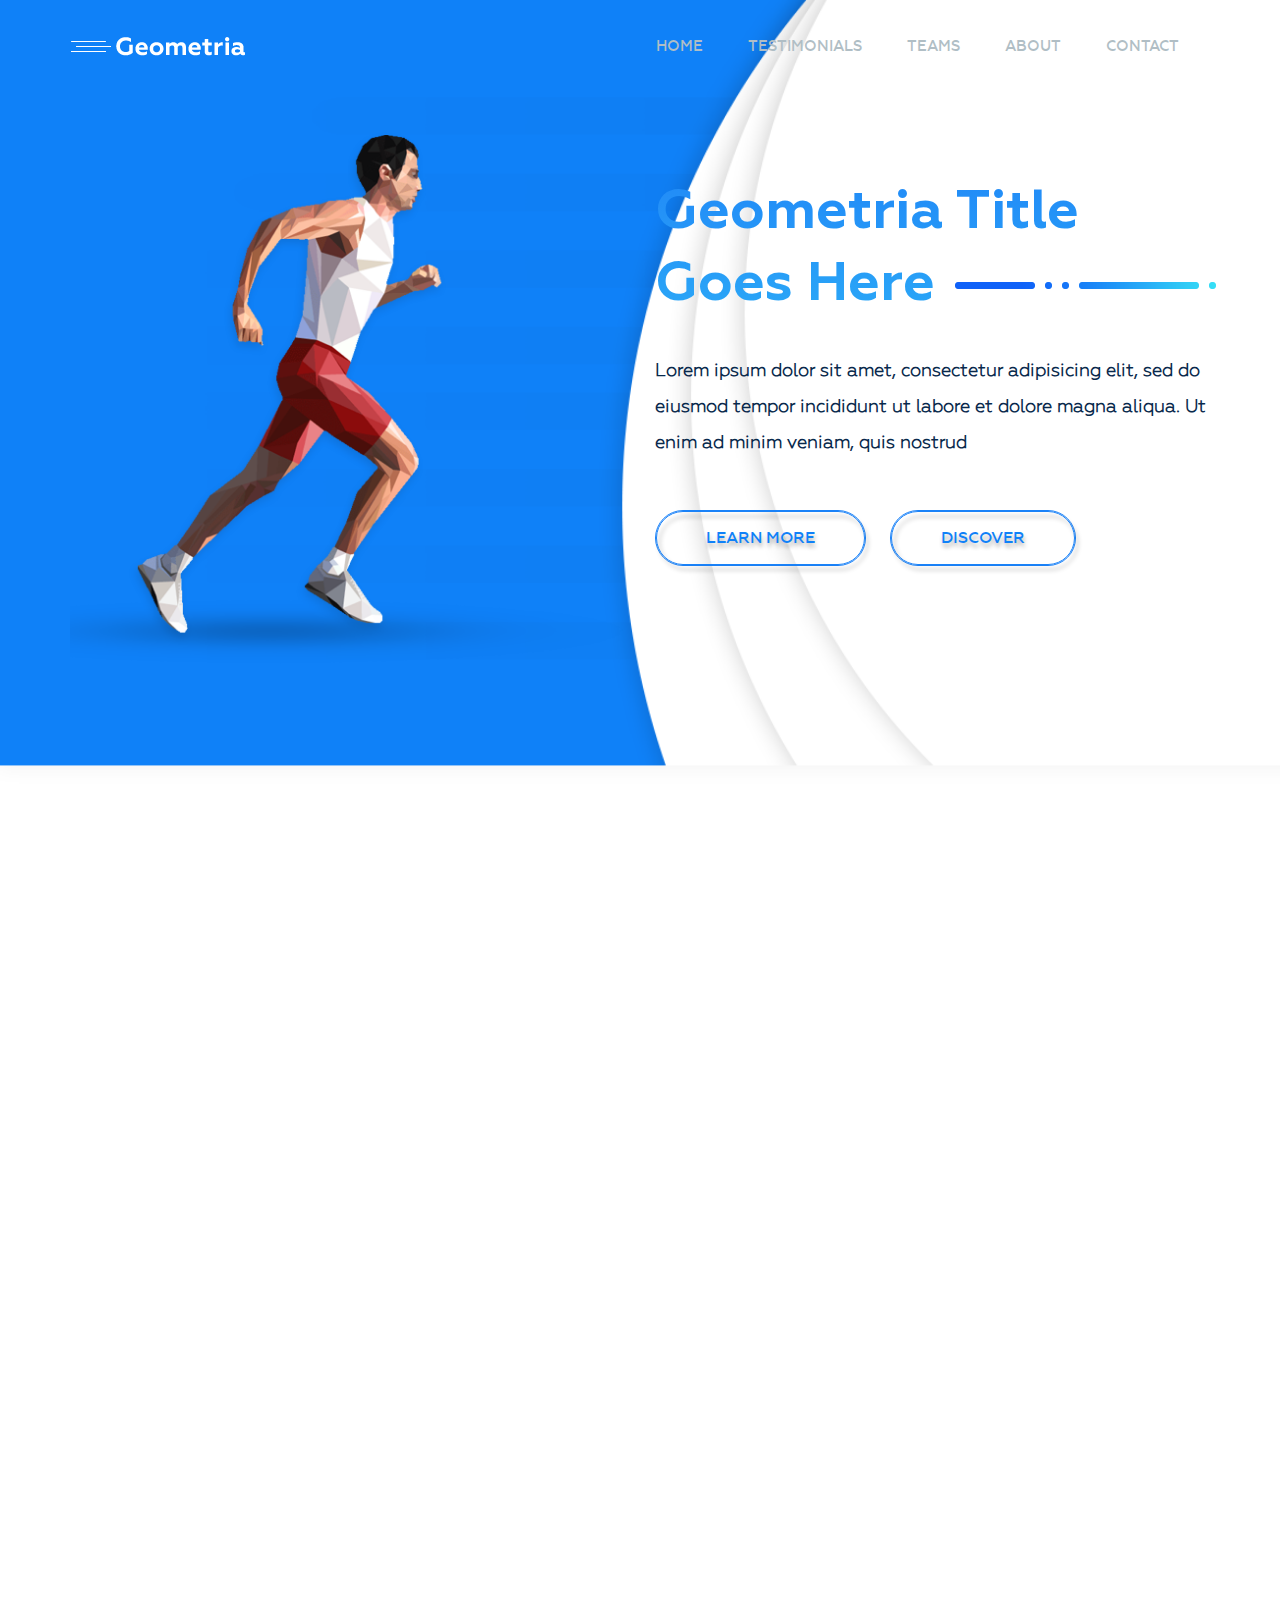
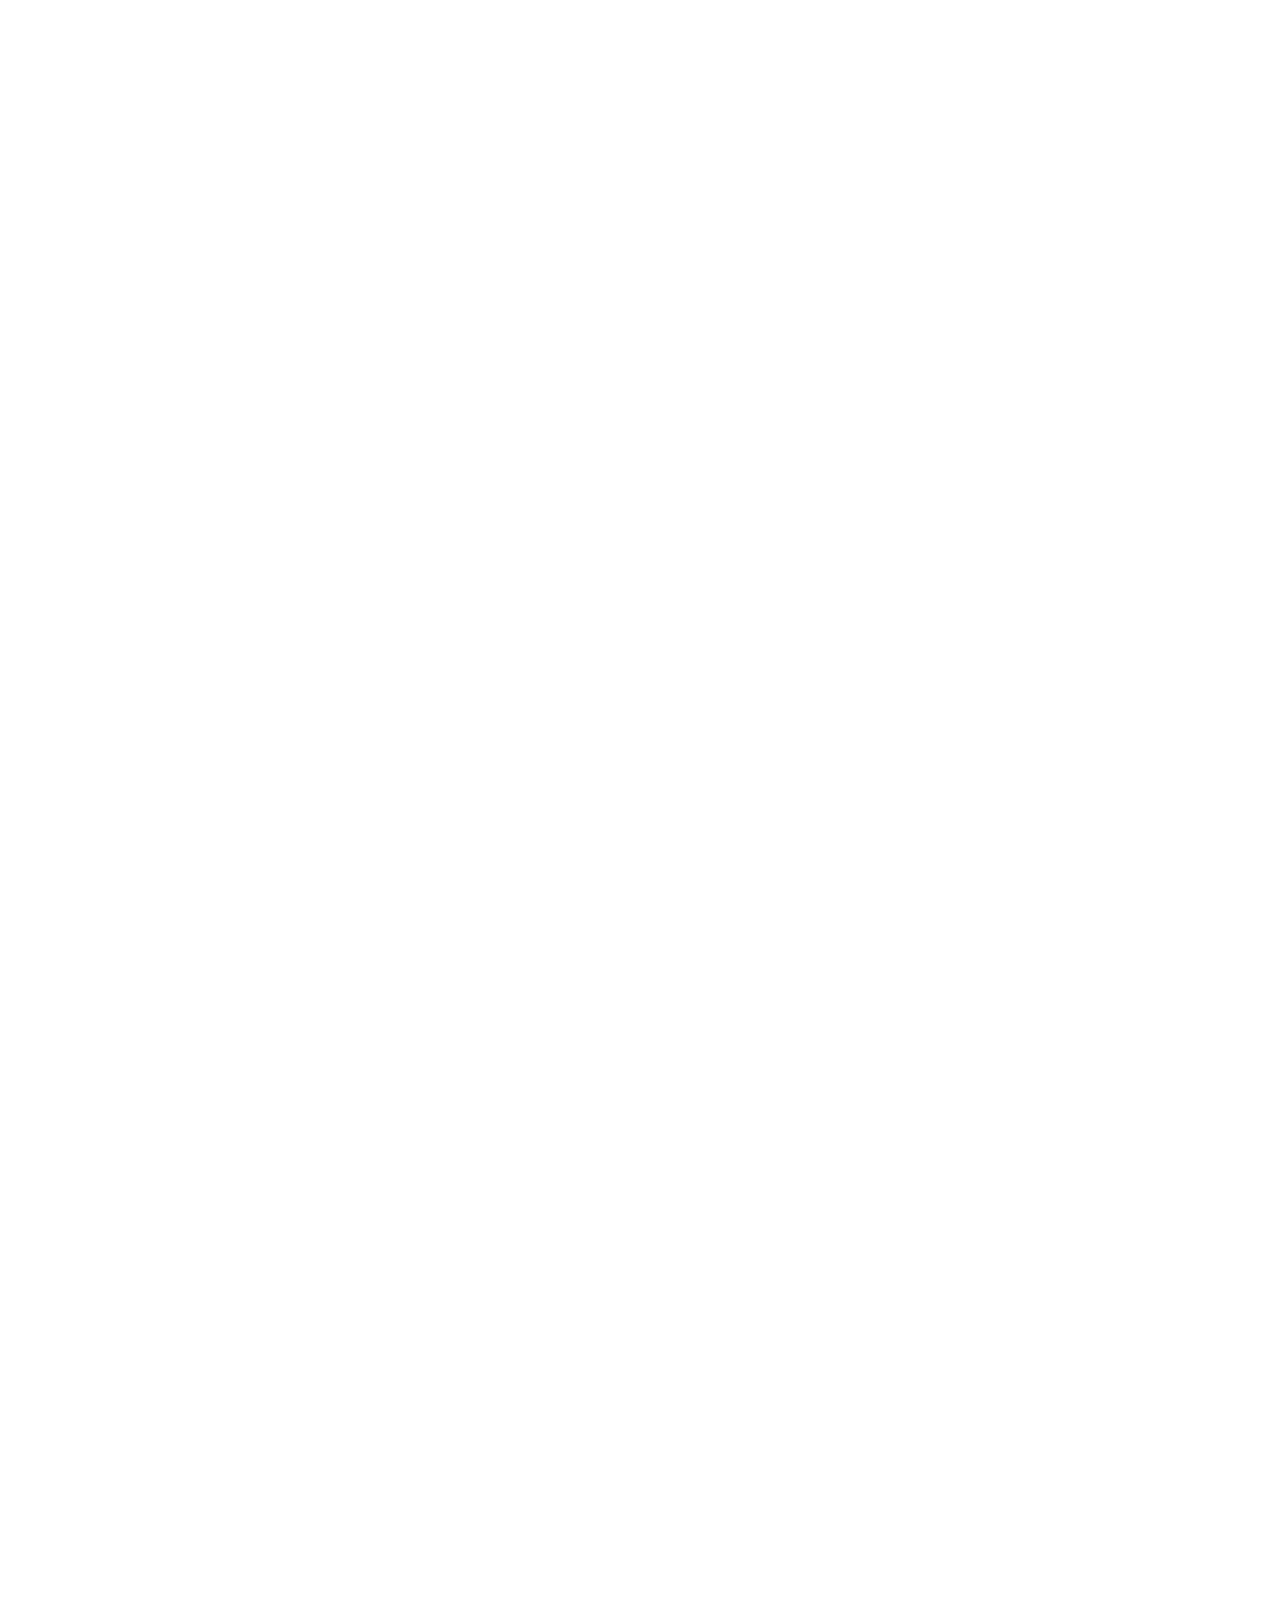
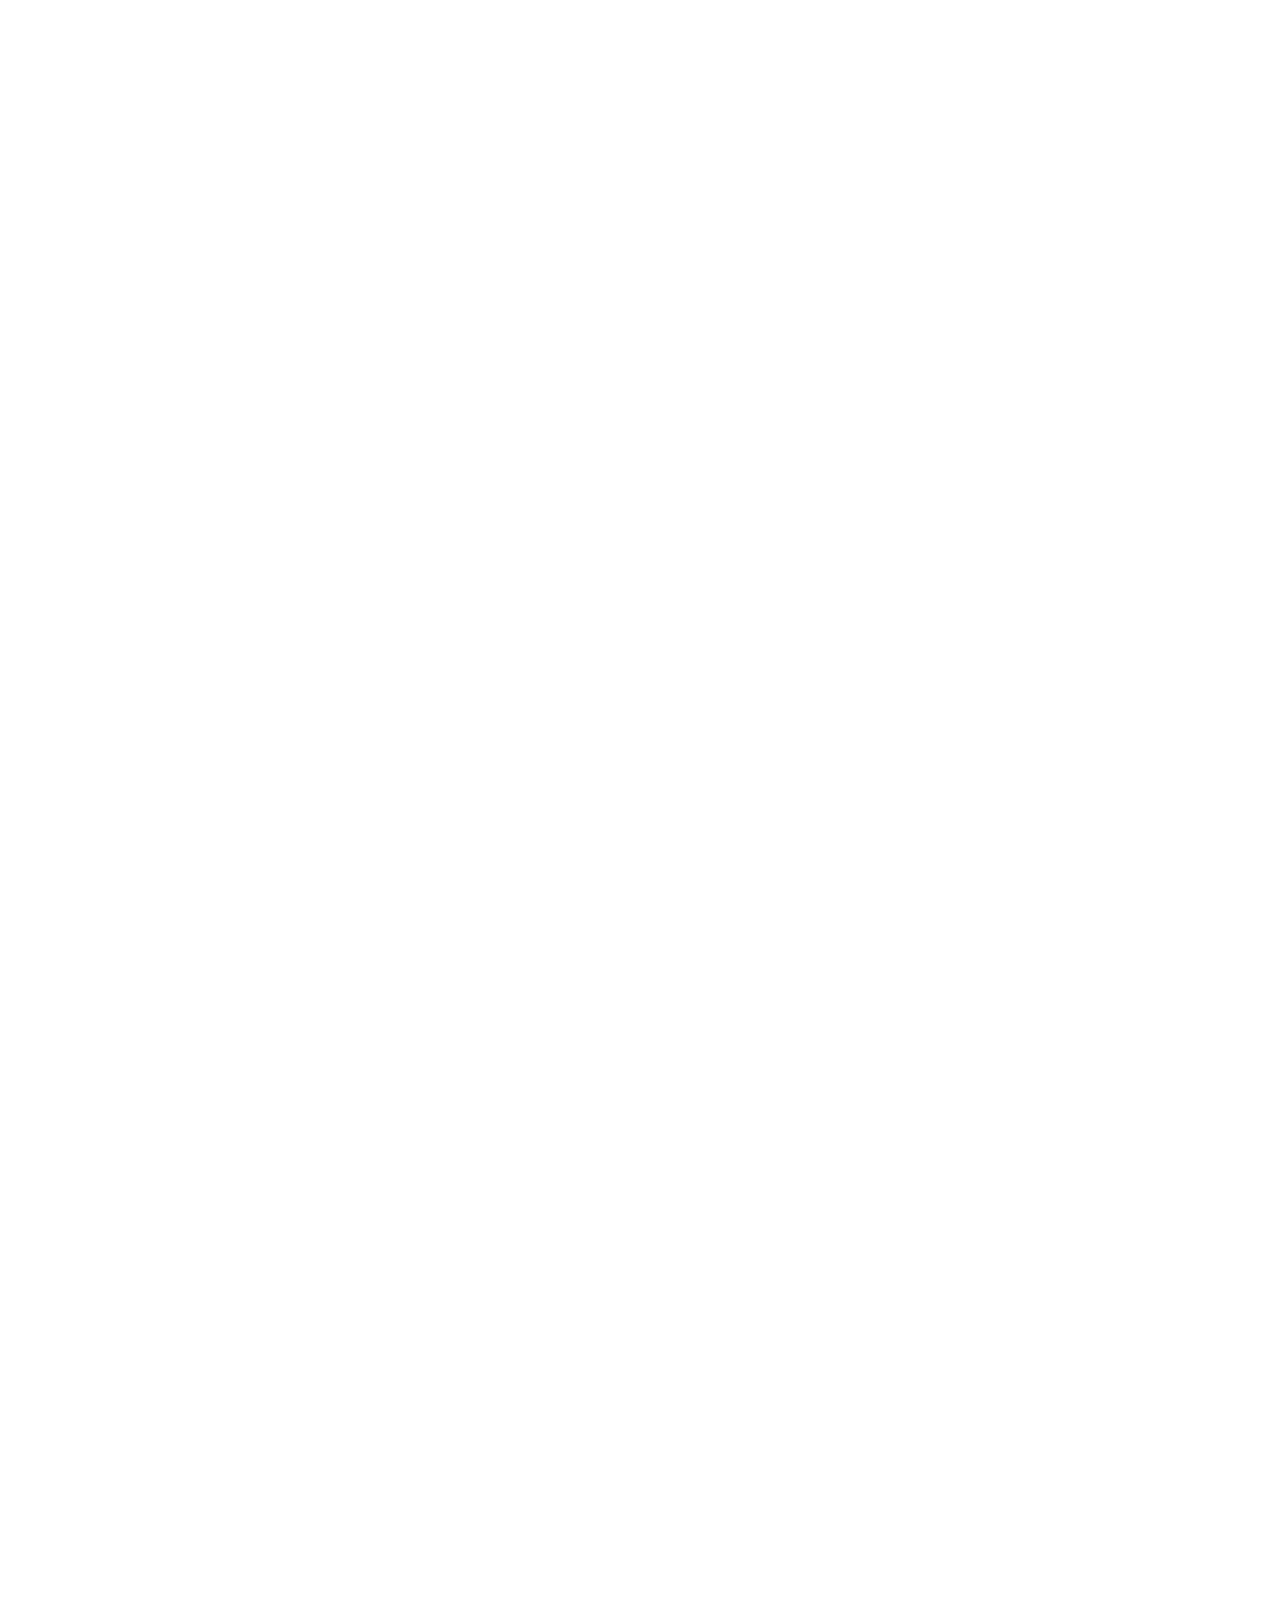
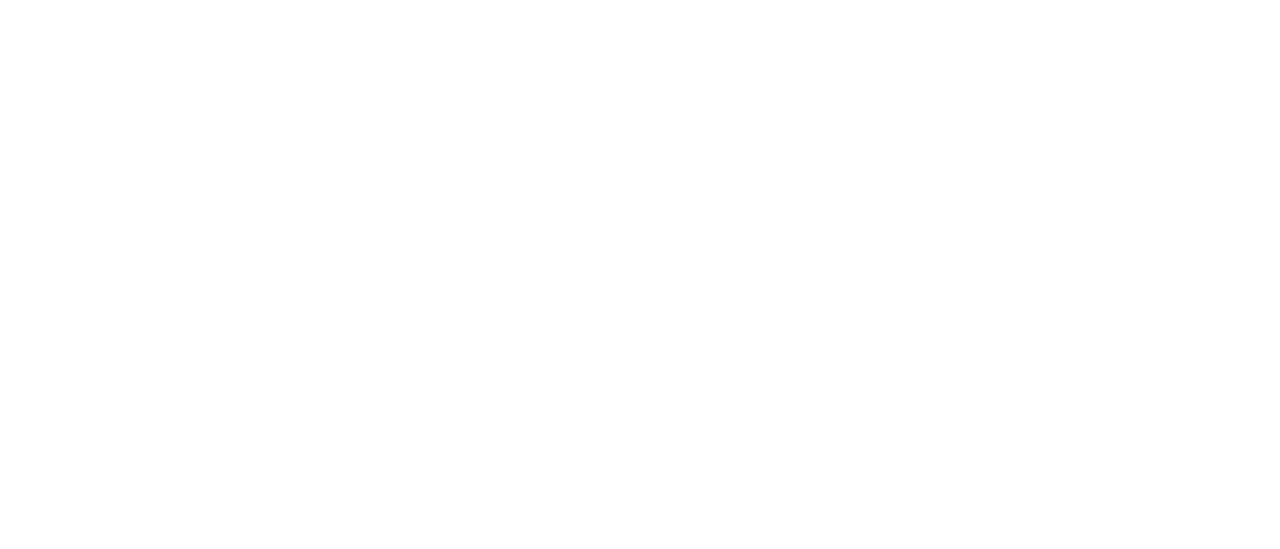
==== public/darazcalculator/index.html @ e03ccdae "Move folder" ====
<!doctype html>
<html lang="en">
<head>
  <meta charset="UTF-8">
  <meta name="viewport" content="width=device-width, initial-scale=1" />
  <title>Runner onepage - html</title>
  <meta name="keywords" content="Lorem ipsum dolor sit amet, consectetur adipisicing elit, sed do eiusmod.">
  <meta name="description" content="Lorem ipsum dolor sit amet, consectetur adipisicing elit, sed do eiusmod.">

  <link rel="stylesheet" href="assets/bootstrap/css/bootstrap.min.css">
  <link rel="stylesheet" href="assets/fonts/flat-icon/flaticon.css">
  <link rel="stylesheet" href="css/style.css">
</head>
<body>
  <div id="content-wrapper">
    <header class="header header--bg">
      <div class="container">
        <nav class="navbar">
          <div class="navbar-header">
            <button type="button" class="navbar-toggle" data-toggle="collapse" data-target="#myNavbar">
              <span class="icon-bar"></span>
              <span class="icon-bar"></span>
              <span class="icon-bar"></span> 
            </button>
            <a class="navbar-brand" href="#"></a>
          </div>
          <div class="collapse navbar-collapse" id="myNavbar">
            <ul class="nav navbar-nav pull-right">
              <li><a href="#">HOME</a></li>
              <li><a href="#">TESTIMONIALS</a></li>
              <li><a href="#">TEAMS</a></li>
              <li><a href="#">ABOUT</a></li>
              <li><a href="tel:97979">CONTACT</a></li>
            </ul>
          </div>
        </nav>
        <div class="row">
          <div class="col-lg-6">
            <img class="img-responsive" src="assets/images/running-man.png" alt="">
          </div>
          <div class="col-lg-6 header__content">
            <h1 class="title">Geometria Title Goes Here <span class="title-style"></span></h1>
            <p>Lorem ipsum dolor sit amet, consectetur adipisicing elit, sed do eiusmod tempor incididunt ut labore et dolore magna aliqua. Ut enim ad minim veniam, quis nostrud</p>
            <a class="header__button" href="#">LEARN MORE</a>
            <a class="header__button" href="#">DISCOVER</a>
          </div>
        </div>
      </div>
    </header>

    <section class="steps">
      <div class="container">
        <div class="page-section text-center">
          <h2 class="page-section__title">Three simple steps</h2>
          <div class="page-section__title-style">
            <span class="first-line"></span>
            <span class="second-line"></span>
          </div>
          <p class="page-section__subtitle">Lorem ipsum dolor sit amet, consectetur adipisicing elit, sed do eiusmod tempor incididunt ut labore et</p>
          <div class="row">
            <div class="col-md-4">
              <div class="text-center steps__single steps__single-first">
                <img src="assets/images/step1.png" alt="">
                <p>LOREM IPSUM DOLOR SIT AMET</p>
              </div>
            </div>
            <div class="col-md-4">
              <div class="text-center steps__single">
                <img src="assets/images/step2.png" alt="">
                <p>LOREM IPSUM DOLOR SIT AMET</p>
              </div>
            </div>
            <div class="col-md-4">
              <div class="text-center steps__single steps__single-last">
                <img src="assets/images/step3.png" alt="">
                <p>LOREM IPSUM DOLOR SIT AMET</p>
              </div>
            </div>
          </div>
          <a class="button" href="#">TRY NOW</a>
        </div>
      </div>
    </section>

    <section class="video video--bg">
      <div class="container">
        <div class="page-section">
          <div class="row">
            <div class="col-md-7 video__left">
              <a data-toggle="modal" data-target="#myModal" href="#"><i class="material-icons">play_circle_filled</i></a>
            </div>
            <div class="col-md-5">
              <div class="video__right text-center">
                <h2 class="video__title">Watch the video</h2>
                <div class="video__title-style">
                  <span class="first-line"></span>
                  <span class="second-line"></span>
                </div>
                <p>Lorem ipsum dolor sit amet, consectetur adipisicing elit, sed do eiusmod tempor incididunt ut labore et</p>
                <a class="button button--white" href="#">TRY NOW</a>
              </div>
            </div>
          </div>
        </div>
      </div>
    </section>
  
    <!-- video-popup -->
    <div class="container">
      <div class="modal fade" id="myModal" tabindex="-1" role="dialog" aria-labelledby="exampleModalLabel" aria-hidden="true">
        <div class="modal-dialog" role="document">
          <div class="modal-content">
            <div class="modal-body">
              <button type="button" class="close" data-dismiss="modal" aria-label="Close">
                <span aria-hidden="true">&times;</span>
              </button>

              <div class="embed-responsive embed-responsive-16by9">
                <iframe class="embed-responsive-item" src="https://www.youtube.com/embed/wKtPBOb80II?autoplay=0" frameborder="0" allowfullscreen="" id="video"  allowscriptaccess="always"></iframe>
              </div>
            </div>
          </div>
        </div>
      </div>
    </div>
    <!-- video-popup-end -->

    <section class="sponsors sponsors--bg">
      <div class="container">
        <div class="row">
          <div class="col-lg-2 sponsors__single">
            <img src="assets/images/sponsors1.png" alt="">
          </div>
           <div class="col-lg-2 sponsors__single">
            <img src="assets/images/sponsors2.png" alt="">
          </div>
           <div class="col-lg-2 sponsors__single">
            <img src="assets/images/sponsors3.png" alt="">
          </div>
           <div class="col-lg-2 sponsors__single">
            <img src="assets/images/sponsors4.png" alt="">
          </div>
           <div class="col-lg-2 sponsors__single">
            <img src="assets/images/sponsors5.png" alt="">
          </div>
           <div class="col-lg-2 sponsors__single">
            <img src="assets/images/sponsors6.png" alt="">
          </div>
        </div>
      </div>
    </section>

    <section class="testimonial">
      <div class="container">
        <div class="page-section">
          <div class="text-center">
            <h2 class="page-section__title">Testimonials</h2>
            <div class="testimonial__title-style">
              <span class="first-line"></span>
              <span class="second-line"></span>
            </div>
            <p class="page-section__subtitle">Lorem ipsum dolor sit amet, consectetur <a href="#">450</a> adipisicing elit, sed do eiusmod tempor incididunt ut labore et</p>
          </div>
          <div class="row">
            <div class="col-md-8">
              <div class="accordion-group">
                <div class="collapse in indent" id="one">
                  <div class="collapse__wrapper">
                    <div class="bio bio-1">
                      <h2>Tyrion Lannister</h2>
                      <p>Company Name</p>
                    </div>
                    <div class="star">
                      <li><i class="material-icons">star</i></li>
                      <li><i class="material-icons">star</i></li>
                      <li><i class="material-icons">star</i></li>
                      <li><i class="material-icons">star</i></li>
                      <li><i class="material-icons">star</i></li>
                    </div>
                    <p class="paragraph">Lorem ipsum dolor sit amet, consectetur adipisicing elit, sed do eiusmod tempor incididunt ut labore et dolore magna aliqua. Ut enim ad minim veniam, quis nostrud exercitation ullamco laboris nisi ut aliquip ex ea commodo consequat. Duis aute irure dolor in reprehenderit in voluptate velit esse cillum dolore eu fugiat nulla pariatur. Excepteur sint occaecat cupidatat non proident, </p>
                  </div>
                </div>
                <div class="collapse" id="two">
                  <div class="collapse__wrapper">
                    <div class="bio bio-2">
                      <h2>Sansa Stark</h2>
                      <p>Company Name</p>
                    </div>
                    <div class="star">
                      <li><i class="material-icons">star</i></li>
                      <li><i class="material-icons">star</i></li>
                      <li><i class="material-icons">star</i></li>
                      <li><i class="material-icons">star</i></li>
                      <li><i class="material-icons">star</i></li>
                    </div>
                    <p class="paragraph">Lorem ipsum dolor sit amet, consectetur adipisicing elit, sed do eiusmod tempor incididunt ut labore et dolore magna aliqua. Ut enim ad minim veniam, quis nostrud exercitation ullamco laboris nisi ut aliquip ex ea commodo consequat. Duis aute irure dolor in reprehenderit in voluptate velit esse cillum dolore eu fugiat nulla pariatur. Excepteur sint occaecat cupidatat non proident, </p>
                  </div>
                </div>
                <div class="collapse" id="three">
                  <div class="collapse__wrapper">
                    <div class="bio bio-3">
                      <h2>Khal Drogo</h2>
                      <p>Company Name</p>
                    </div>
                    <div class="star">
                      <li><i class="material-icons">star</i></li>
                      <li><i class="material-icons">star</i></li>
                      <li><i class="material-icons">star</i></li>
                      <li><i class="material-icons">star</i></li>
                      <li><i class="material-icons">star</i></li>
                    </div>
                    <p class="paragraph">Lorem ipsum dolor sit amet, consectetur adipisicing elit, sed do eiusmod tempor incididunt ut labore et dolore magna aliqua. Ut enim ad minim veniam, quis nostrud exercitation ullamco laboris nisi ut aliquip ex ea commodo consequat. Duis aute irure dolor in reprehenderit in voluptate velit esse cillum dolore eu fugiat nulla pariatur. Excepteur sint occaecat cupidatat non proident, </p>
                  </div>
                </div>
                <div class="collapse" id="four">
                  <div class="collapse__wrapper">
                    <div class="bio bio-4">
                      <h2>Jon Snow</h2>
                      <p>Company Name</p>
                    </div>
                    <div class="star">
                      <li><i class="material-icons">star</i></li>
                      <li><i class="material-icons">star</i></li>
                      <li><i class="material-icons">star</i></li>
                      <li><i class="material-icons">star</i></li>
                      <li><i class="material-icons">star</i></li>
                    </div>
                    <p class="paragraph">Lorem ipsum dolor sit amet, consectetur adipisicing elit, sed do eiusmod tempor incididunt ut labore et dolore magna aliqua. Ut enim ad minim veniam, quis nostrud exercitation ullamco laboris nisi ut aliquip ex ea commodo consequat. Duis aute irure dolor in reprehenderit in voluptate velit esse cillum dolore eu fugiat nulla pariatur. Excepteur sint occaecat cupidatat non proident, </p>
                  </div>
                </div>
              </div>
            </div>
            <div class="col-md-4 testimonial-right open-default">
              <button class="button-testimonial button-testimonial-1" data-toggle="collapse" data-target="#one">
                <div class="bio">
                  <h2>Tyrion Lannister</h2>
                  <p>Company Name</p>
                </div>
              </button>
              <button class="button-testimonial button-testimonial-2" data-toggle="collapse" data-target="#two">
                <div class="bio">
                  <h2>Sansa Stark</h2>
                  <p>Company Name</p>
                </div>
              </button>
              <button class="button-testimonial button-testimonial-3" data-toggle="collapse" data-target="#three">
                <div class="bio">
                  <h2>Khal Drogo</h2>
                  <p>Company Name</p>
                </div>
              </button>
              <button class="button-testimonial button-testimonial-4" data-toggle="collapse" data-target="#four">
                <div class="bio">
                  <h2>Jon Snow</h2>
                  <p>Company Name</p>
                </div>
              </button>
            </div>
          </div>
        </div>
      </div>
    </section>

    <section class="team team--bg">
      <div class="container">
        <div class="page-section">
          <div class="text-center">
            <h2 class="page-section__title">Our team</h2>
            <div class="team__title-style">
              <span class="first-line"></span>
              <span class="second-line"></span>
            </div>
            <p class="page-section__subtitle">Lorem ipsum dolor sit amet, consectetur adipisicing elit, sed do eiusmod tempor incididunt ut labore et</p>
          </div>
          <div class="row gutters-80">
            <div class="col-md-4">
              <div class="thumbnail team__single">
                <div class="bio text-center">
                  <img src="assets/images/team1.png" alt="">
                  <h2>Kabbo Liate, Bangladesh</h2>
                  <p>UX/UI Designer</p>
                </div>
                <div class="caption">
                  <p>Lorem ipsum dolor sit amet, consectetur adipisicing elit, sed do eiusmod tempor incididunt ut labore et dolore magna aliqua. Ut enim ad minim veniam, </p>
                  <div class="social-icons">
                    <li><a href="#"><i class="flaticon-facebook-letter-logo"></i></a></li>
                    <li><a href="#"><i class="flaticon-twitter-logo-silhouette"></i></a></li>
                    <li><a href="#"><i class="flaticon-google-plus"></i></a></li>
                    <li><a href="#"><i class="flaticon-pinterest-logo"></i></a></li>
                  </div>
                </div>
              </div>
            </div>
            <div class="col-md-4">
              <div class="thumbnail team__single">
                <div class="bio text-center">
                  <img src="assets/images/team2.png" alt="">
                  <h2>John Doe, US</h2>
                  <p>UX/UI Designer</p>
                </div>
                <div class="caption">
                  <p>Lorem ipsum dolor sit amet, consectetur adipisicing elit, sed do eiusmod tempor incididunt ut labore et dolore magna aliqua. Ut enim ad minim veniam, </p>
                  <div class="social-icons">
                    <li><a href="#"><i class="flaticon-facebook-letter-logo"></i></a></li>
                    <li><a href="#"><i class="flaticon-twitter-logo-silhouette"></i></a></li>
                    <li><a href="#"><i class="flaticon-google-plus"></i></a></li>
                    <li><a href="#"><i class="flaticon-pinterest-logo"></i></a></li>
                  </div>
                </div>
              </div>
            </div>
            <div class="col-md-4">
              <div class="thumbnail team__single">
                <div class="bio text-center">
                  <img src="assets/images/team3.png" alt="">
                  <h2>Johnny Depp, Singapoor</h2>
                  <p>UX/UI Designer</p>
                </div>
                <div class="caption">
                  <p>Lorem ipsum dolor sit amet, consectetur adipisicing elit, sed do eiusmod tempor incididunt ut labore et dolore magna aliqua. Ut enim ad minim veniam, </p>
                  <div class="social-icons">
                    <li><a href="#"><i class="flaticon-facebook-letter-logo"></i></a></li>
                    <li><a href="#"><i class="flaticon-twitter-logo-silhouette"></i></a></li>
                    <li><a href="#"><i class="flaticon-google-plus"></i></a></li>
                    <li><a href="#"><i class="flaticon-pinterest-logo"></i></a></li>
                  </div>
                </div>
              </div>
            </div>
          </div>
        </div>
      </div>
    </section>

    <section class="form form--bg">
      <div class="container">
        <div class="page-section">
          <div class="text-center">
            <h2 class="page-section__title page-section__title--white">Contact us</h2>
            <div class="form__title-style">
              <span class="first-line"></span>
              <span class="second-line"></span>
            </div>
            <p class="page-section__subtitle page-section__subtitle--white">Lorem ipsum dolor sit amet, consectetur adipisicing elit, sed do eiusmod tempor incididunt ut labore et</p>
          </div>
          <form action="#">
            <div class="form-group">
              <input class="form-control" type="text" placeholder="Name">
            </div>
            <div class="form-group">
              <input class="form-control" type="email" placeholder="Email">
            </div>
            <div class="form-group">
               <textarea class="form-control" rows="5" placeholder="Message"></textarea>
            </div>
            <div class="row">
              <div class="col-md-6 checkbox">
                <input type="checkbox" id="checkbox-1">
                <label for="checkbox-1"> Subscribe to newslatter</label>
              </div>
              <div class="col-md-6 form-button">
                <input class="button--form" type="submit" value="SEND">
              </div>
            </div>
          </form>
        </div>
      </div>
    </section>

    <footer class="footer footer--bg">
      <div class="container">
        <div class="row">
          <div class="col-md-4 footer__left">
            <a class="navbar-brand" href="#"></a>
            <p>Copyright <span>&copy;</span> Dart themes 2017</p>
          </div>
          <div class="col-md-2 footer__link">
            <li><a href="#">Link goes here</a></li>
            <li><a href="#">Another Link Here</a></li>
            <li><a href="#">Your Text Here</a></li>
            <li><a href="#">lorem ipsum dolor amet</a></li>
          </div>
          <div class="col-md-2 footer__link">
            <li><a href="#">Link goes here</a></li>
            <li><a href="#">Another Link Here</a></li>
            <li><a href="#">Your Text Here</a></li>
            <li><a href="#">lorem ipsum dolor amet</a></li>
          </div>
          <div class="col-md-4 footer__social-icons">
            <li><a href="#"><i class="flaticon-facebook-letter-logo"></i></a></li>
            <li><a href="#"><i class="flaticon-twitter-logo-silhouette"></i></a></li>
            <li><a href="#"><i class="flaticon-google-plus"></i></a></li>
            <li><a href="#"><i class="flaticon-pinterest-logo"></i></a></li>
          </div>
        </div>
      </div>
    </footer>

  </div>






  <script src="assets/jquery/jquery-3.2.1.min.js"></script>
  <script src="assets/bootstrap/js/bootstrap.min.js"></script>
  <!-- <script src="assets/owl-slider/owl.carousel.min.js"></script> -->

  <script>
    $(document).ready(function() {
      
      $('button').click( function(e) {
        $('.collapse').collapse('hide');
      });


      
    });
  </script>
</body>
</html>
---- public/darazcalculator/assets/fonts/flat-icon/flaticon.css ----
/*
  	Flaticon icon font: Flaticon
  	Creation date: 28/09/2017 13:51
  	*/

@font-face {
  font-family: "Flaticon";
  src: url("./Flaticon.eot");
  src: url("./Flaticon.eot?#iefix") format("embedded-opentype"),
       url("./Flaticon.woff") format("woff"),
       url("./Flaticon.ttf") format("truetype"),
       url("./Flaticon.svg#Flaticon") format("svg");
  font-weight: normal;
  font-style: normal;
}

@media screen and (-webkit-min-device-pixel-ratio:0) {
  @font-face {
    font-family: "Flaticon";
    src: url("./Flaticon.svg#Flaticon") format("svg");
  }
}

[class^="flaticon-"]:before, [class*=" flaticon-"]:before,
[class^="flaticon-"]:after, [class*=" flaticon-"]:after {   
  font-family: Flaticon;
        font-size: 20px;
font-style: normal;
margin-left: 20px;
}

.flaticon-google-plus:before { content: "\f100"; }
.flaticon-linkedin-logo:before { content: "\f101"; }
.flaticon-envato:before { content: "\f102"; }
.flaticon-twitter-logo-silhouette:before { content: "\f103"; }
.flaticon-pinterest-logo:before { content: "\f104"; }
.flaticon-instagram-photo-camera-symbol:before { content: "\f105"; }
.flaticon-facebook-letter-logo:before { content: "\f106"; }
---- public/darazcalculator/css/style.css ----
@font-face {
  font-family: 'Geometria';
  src: url("../assets/fonts/Geometria.ttf");
}

@font-face {
  font-family: 'Geometria-Bold';
  src: url("../assets/fonts/Geometria-Bold.ttf");
}

@font-face {
  font-family: 'Geometria-Medium';
  src: url("../assets/fonts/geometria-medium.ttf");
}

@media (min-width: 1400px) {
.container{
    width:1370px;
    margin: 0 auto;
  }
}

ul li, li{
  list-style-type: none;
}

ul{
  padding-left: 0;
}

a:hover, a:focus{
  text-decoration: none;
  outline: 0;
}

button:focus{
  outline: 0 !important;
}

input[type="submit"]:focus{
  outline: 0;
}

@font-face {
  font-family: 'Material Icons';
  font-style: normal;
  font-weight: 400;
  src: url(../assets/iconfont/MaterialIcons-Regular.ttf);
}

.material-icons {
  font-family: 'Material Icons';
  font-weight: normal;
  font-style: normal;
}

html,body {
  width: 100%;
  height: 100%;
  margin: 0px;
  padding: 0px;
  overflow-x: hidden; 
  font-family: 'Geometria';
  line-height: 1.8;
}

h1,h2{
  font-family: 'Geometria-Bold';
}

p{
  font-family: "Geometria";
  font-weight: bold;
}

.navbar-toggle{
  background-color: #ddd;
}

.navbar-toggle .icon-bar{
  background-color: #fff;
}

.nav li a:hover, .nav li a:focus{
  background: transparent;
}

.gutters-80.row{
  margin-right: -40px;
  margin-left: -40px;
}

@media (max-width: 1199px){

.gutters-80.row{
    margin-right: -15px;
    margin-left: -15px
}
  }

.gutters-80 > [class^="col-"]{
  padding-right: 40px;
  padding-left: 40px;
}

@media (max-width: 1199px){

.gutters-80 > [class^="col-"]{
    padding-right: 15px;
    padding-left: 15px
}
  }


.header--bg{
    background: url("../assets/images/header-background.png") left center no-repeat;
    background-size: 100% 100%;
  }

@media (max-width: 1399px){

.header--bg{
      background-size: cover
  }
    }

.header .navbar{
    padding-top: 20px;
    background: transparent;
  }
@media(min-width: 1000px){
  .header .nav li{
    padding-right: 15px;
  }
  .header .nav li:last-child{
    padding-right: 0;
  }
}

.header .nav li a{
  font-family: 'Geometria-Medium';
  font-size: 15px;
  color: #b0bec5;
}

@media (min-width: 1390px){
  .header .nav li a:hover{
    color: #0f81f8;
  }
}


@media(max-width: 900px){
  .navbar .nav{
    float: none !important;
  }
}

.header .row{
    padding-top: 40px;
    padding-bottom: 120px;
  }

.header__content .title{
      font-size: 55px;
      background: -webkit-linear-gradient(#2086F7, #2BA8F7);
      -webkit-background-clip: text;
      -webkit-text-fill-color: transparent;
      line-height: 1.3;
      padding-top: 25px;
      margin-bottom: 30px;
    }

.header__content .title-style{
        background: url("../assets/images/title-shape.png") left center no-repeat;
        padding: 0px 135px;
        vertical-align: middle;
        margin-left: 20px;
      }

.header__content p{
      font-size: 18px;
      color: #08294c;
      font-weight: bold;
      line-height: 2;
      margin-bottom: 50px;
    }

.header__button{
    display: inline-block;
    font-family: 'Geometria-Medium';
    font-size: 16px;
    color: #0f81f8;
    padding: 13px 50px;
    border: 1px solid #1A82F8;
    border-radius: 30px;
    position: relative;
    background-color: transparent;
    text-shadow: 1px 4px 4px rgba(0, 0, 0, .3);
    margin-right: 20px;
  }

@media (max-width: 1199px){

.header__button{
      border-color: gray;
      color: #fff;
      margin-bottom: 20px
  }
    }

.header__button:after{
      content: "";
      position: absolute;
      left: 0;
      right: 0;
      top: 0;
      bottom: 0;
      border-radius: inherit;
      border: inherit;
      -webkit-filter: drop-shadow(3px 5px 2px rgba(0, 0, 0, .4));
              filter: drop-shadow(3px 5px 2px rgba(0, 0, 0, .4));
    }

.header__button:hover{
      background-color: #0F81F8;
      color: #fff;
      text-shadow: none;
      border:0;
      -webkit-box-shadow: 3px 4px 7px rgba(0, 0, 0, 0.21);
              box-shadow: 3px 4px 7px rgba(0, 0, 0, 0.21);
    }

.navbar-brand{
  background: url("../assets/images/logo.png") left center no-repeat;
  padding:0px 90px;
}

.page-section{
  padding-top: 100px;
  padding-bottom: 120px;
}

.page-section__title{
    font-size: 40px;
    color: #1680F8;
    margin-bottom: 5px;
  }

.page-section__title--white{
      color: #fff;
    }

.page-section__subtitle{
    font-size: 16px;
    color: #08294c;
    margin-bottom: 80px;
  }

.page-section__subtitle a{
      font-family: "Geometria-Medium";
      color: #1780F8;
    }

.page-section__subtitle--white{
      color: #fff;
    }

.page-section__title-style{
    margin-bottom: 30px;
  }

.page-section__title-style .first-line{
      display: inline-block;
      border-top: 3px solid #1680F8;
      border-bottom: 3px solid #1680F8;
      padding: 0px 120px;
      border-radius: 5px;
      position: relative;
    }

.page-section__title-style .first-line:after{
        content: "";
        width: 7px;
        height: 7px;
        display: inline-block;
        border-radius: 50%;
        position: absolute;
        right: -17px;
        top:-4px;
        background-color: #1680F8;
      }

.page-section__title-style .second-line{
      display: inline-block;
      border-top: 3px solid #1680F8;
      border-bottom: 3px solid #1680F8;
      padding: 0px 40px;
      border-radius: 5px;
      position: relative;
      margin-left: 38px;
    }

.page-section__title-style .second-line:before{
        content: "";
        width: 7px;
        height: 7px;
        display: inline-block;
        border-radius: 50%;
        position: absolute;
        left: -15px;
        top: -4px;
        background-color: #1680F8;
      }

.steps__single{
    margin-bottom: 80px;
  }

.steps__single img{
      margin-bottom: 30px;
    }

.steps__single p{
      max-width: 170px;
      margin-right: auto;
      margin-left: auto;
    }

.steps__single-first{
      float: left;
    }

@media (max-width: 991px){

.steps__single-first{
        float: none
    }
      }

.steps__single-last{
      float: right;
    }

@media (max-width: 991px){

.steps__single-last{
        float: none
    }
      }

.button{

  display: inline-block;
  padding: 12px 55px;
  font-family: "Geometria-Medium";
  font-size: 16px;
  color: #fff;
  border-radius: 30px;
  background-color: #1680F8;
  -webkit-box-shadow: 3px 4px 7px rgba(0, 0, 0, 0.21);
          box-shadow: 3px 4px 7px rgba(0, 0, 0, 0.21);
}

.button--white{
    background-color: #fff;
    color: #0f81f8;
  }

.button--form{
    display: inline-block;
    padding: 12px 70px;
    border-radius: 30px;
    border: 0;
    font-family: "Geometria-Medium";
    background-color: #fff;
    font-size: 16px;
    color: #0f81f8;
    -webkit-box-shadow: 3px 4px 7px rgba(0, 0, 0, 0.21);
            box-shadow: 3px 4px 7px rgba(0, 0, 0, 0.21);
  }

.video--bg{
    background-color: #187DED;
  }

.video__left{
    background: url("../assets/images/video-player-bg.png") left center no-repeat;
    height: 450px;
    background-size: cover;
  }

.video__left .material-icons{
      font-size: 80px;
      color: #0f81f8;
      position: absolute;
      left: 50%;
      top: 50%;
      -webkit-transform: translate(-50%, -50%);
              transform: translate(-50%, -50%);
    }

.video__title{
    font-size: 40px;
    color: #ffffff;
  }

.video__title-style{
    margin-bottom: 30px;
  }

.video__title-style .first-line{
      display: inline-block;
      border-top: 3px solid #fff;
      border-bottom: 3px solid #fff;
      padding: 0px 100px;
      border-radius: 5px;
      position: relative;
    }

.video__title-style .first-line:after{
        content: "";
        width: 7px;
        height: 7px;
        display: inline-block;
        border-radius: 50%;
        position: absolute;
        right: -17px;
        top:-4px;
        background-color: #fff;
      }

.video__title-style .second-line{
      display: inline-block;
      border-top: 3px solid #fff;
      border-bottom: 3px solid #fff;
      padding: 0px 40px;
      border-radius: 5px;
      position: relative;
      margin-left: 38px;
    }

.video__title-style .second-line:before{
        content: "";
        width: 7px;
        height: 7px;
        display: inline-block;
        border-radius: 50%;
        position: absolute;
        left: -15px;
        top: -4px;
        background-color: #fff;
      }

.video__right{
    margin-top: 10%;
  }

.video__right p{
      font-weight: bold;
      font-size: 16px;
      color: #fff;
      max-width: 350px;
      margin-right: auto;
      margin-left: auto;
      margin-bottom: 40px;
    }

#myModal{
  background: rgba(0, 0, 0, 0.8);
}

#myModal .close{
    background: rgba(255,64,134, 1) !important;
    z-index: 890;
    color: #fff;
    font-size: 24px;
    margin: 0;
    outline: none;
    opacity: 1;
    position: absolute;
    right: 0;
    text-shadow: none;
    top: 0;
    width: 28px;
    height: 28px;
  }

#myModal .modal-body{
    padding: 0;
  }

#myModal .embed-responsive {
    height: 489px;
    padding: 0;
    overflow: hidden;
  }

.sponsors--bg{
    background-color: #FAFAFA;
    padding-top: 50px;
    padding-bottom: 50px;
  }

.sponsors__single{
    text-align: center;
  }

@media(max-width: 1199px){

.sponsors__single{
      margin-bottom: 50px
  }
    }

.testimonial__title-style{
    margin-bottom: 30px;
  }

.testimonial__title-style .first-line{
      display: inline-block;
      border-top: 3px solid #1680F8;
      border-bottom: 3px solid #1680F8;
      padding: 0px 70px;
      border-radius: 5px;
      position: relative;
    }

.testimonial__title-style .first-line:after{
        content: "";
        width: 7px;
        height: 7px;
        display: inline-block;
        border-radius: 50%;
        position: absolute;
        right: -17px;
        top:-4px;
        background-color: #1680F8;
      }

.testimonial__title-style .second-line{
      display: inline-block;
      border-top: 3px solid #1680F8;
      border-bottom: 3px solid #1680F8;
      padding: 0px 25px;
      border-radius: 5px;
      position: relative;
      margin-left: 38px;
    }

.testimonial__title-style .second-line:before{
        content: "";
        width: 7px;
        height: 7px;
        display: inline-block;
        border-radius: 50%;
        position: absolute;
        left: -15px;
        top: -4px;
        background-color: #1680F8;
      }

.testimonial .button-testimonial{
    background-color: #fff;
    border: 0;
    text-align: left;
    display: block;
    padding-left: 90px;
    margin-top: 25px;
  }

.testimonial .button-testimonial h2{
      font-size: 20px;
      color: #08294c;
      margin-bottom: 5px;
    }

.testimonial .button-testimonial p{
      font-size: 13px;
      color: #08294c;
    }

.testimonial .button-testimonial-1{
      background: url("../assets/images/testimonial1.png") left center no-repeat;
    }

.testimonial .button-testimonial-2{
      background: url("../assets/images/testimonial2.png") left center no-repeat;
    }

.testimonial .button-testimonial-3{
      background: url("../assets/images/testimonial3.png") left center no-repeat;
    }

.testimonial .button-testimonial-4{
      background: url("../assets/images/testimonial4.png") left center no-repeat;
    }

.testimonial .collapsed{
    opacity: .4;
  }

.testimonial .collapse__wrapper{
    padding: 20px 40px;
    -webkit-box-shadow: 0px 2px 20px 2px rgba(0, 0, 0, 0.09);
            box-shadow: 0px 2px 20px 2px rgba(0, 0, 0, 0.09);
    border-radius: 7px;
  }

.testimonial .collapse__wrapper .paragraph{
      font-size: 16px;
      color: #08294c;
      line-height: 2;
      padding-bottom: 90px;
    }

.testimonial .collapse__wrapper .bio h2{
        font-size: 30px;
        color: #08294c;
        margin-bottom: 5px;
      }

.testimonial .collapse__wrapper .bio p{
        font-size: 16px;
        color: #08294c;
      }

.testimonial .collapse__wrapper .bio-1{
        background: url("../assets/images/testimonial1.png") left center no-repeat;
        padding: 5px 100px;
      }

.testimonial .collapse__wrapper .bio-2{
        background: url("../assets/images/testimonial2.png") left center no-repeat;
        padding: 5px 100px;
      }

.testimonial .collapse__wrapper .bio-3{
        background: url("../assets/images/testimonial3.png") left center no-repeat;
        padding: 5px 100px;
      }

.testimonial .collapse__wrapper .bio-4{
        background: url("../assets/images/testimonial4.png") left center no-repeat;
        padding: 5px 100px;
      }

.testimonial .collapse__wrapper .star{
      margin-top: 40px;
      margin-bottom: 20px;     
    }

.testimonial .collapse__wrapper .star li{
        display: inline-block;
      }

.testimonial .collapse__wrapper .star li .material-icons{
          font-size: 19px;
          color: #0f81f8;
          margin-right: 5px;
        }

.testimonial-right{
    padding-left: 50px;
    max-height: 470px;
    overflow-y: scroll;
  }

@media (max-width: 991px){

.testimonial-right{
      margin-top: 40px
  }
    }

.collapse.in:after{
  content: "";
  width: 0; 
  height: 0; 
  border-top: 16px solid transparent;
  border-bottom: 16px solid transparent;
  border-left: 25px solid #fff;
  position: absolute;
  top: 40px;
  right: -10px;
  -webkit-filter: drop-shadow(3px 0px 2px rgba(0, 0, 0, 0.07));
          filter: drop-shadow(3px 0px 2px rgba(0, 0, 0, 0.07));
}

@media(max-width: 991px){

.collapse.in:after{
    display: none
}
  }


.team--bg{
    background-color: #FCFCFC;
  }

.team__title-style{
    margin-bottom: 30px;
  }

.team__title-style .first-line{
      display: inline-block;
      border-top: 3px solid #1680F8;
      border-bottom: 3px solid #1680F8;
      padding: 0px 50px;
      border-radius: 5px;
      position: relative;
    }

.team__title-style .first-line:after{
        content: "";
        width: 7px;
        height: 7px;
        display: inline-block;
        border-radius: 50%;
        position: absolute;
        right: -17px;
        top:-4px;
        background-color: #1680F8;
      }

.team__title-style .second-line{
      display: inline-block;
      border-top: 3px solid #1680F8;
      border-bottom: 3px solid #1680F8;
      padding: 0px 18px;
      border-radius: 5px;
      position: relative;
      margin-left: 38px;
    }

.team__title-style .second-line:before{
        content: "";
        width: 7px;
        height: 7px;
        display: inline-block;
        border-radius: 50%;
        position: absolute;
        left: -15px;
        top: -4px;
        background-color: #1680F8;
      }

.team__single{
    border-radius: 10px;
    border:0;
    -webkit-box-shadow: 0px 2px 20px 0px rgba(0, 0, 0, 0.1);
            box-shadow: 0px 2px 20px 0px rgba(0, 0, 0, 0.1);
    padding: 30px 25px;
  }

@media (max-width: 991px){

.team__single{
      margin-bottom: 50px
  }
    }

.team__single .bio img{
        width: 70px;
        height: 70px;
        border-radius: 50%;
      }

.team__single .bio h2{
        font-size: 20px;
        color: #08294c;
      }

.team__single .bio p{
        font-size: 16px;
        color: #08294c;
      }

.team__single .caption p{
        font-size: 16px;
        color: #08294c;
        line-height: 1.8;
        margin-bottom: 25px;
      }

.team__single .caption .social-icons li{
          display: inline-block;
          margin-right: 15px;
          vertical-align: middle;
        }

.team__single .caption .social-icons li a{
            display: block;
          }

.team__single .caption .social-icons li [class^="flaticon-"]:before, .team__single .caption .social-icons li [class*=" flaticon-"]:before{
            margin: 0;
            width: 22px;
            height: 22px;
            display: block;
            border-radius: 50%;
            font-size: 12px;
            padding-top: 2px;
            text-align: center;
            background-color: #DBE4E8;
            color: #fff;
          }

.form--bg{
    background: url("../assets/images/form-background.png") left center no-repeat;
    background-size: cover;
  }

.form__title-style{
    margin-bottom: 30px;
  }

.form__title-style .first-line{
      display: inline-block;
      border-top: 3px solid #fff;
      border-bottom: 3px solid #fff;
      padding: 0px 58px;
      border-radius: 5px;
      position: relative;
    }

.form__title-style .first-line:after{
        content: "";
        width: 7px;
        height: 7px;
        display: inline-block;
        border-radius: 50%;
        position: absolute;
        right: -17px;
        top:-4px;
        background-color: #fff;
      }

.form__title-style .second-line{
      display: inline-block;
      border-top: 3px solid #fff;
      border-bottom: 3px solid #fff;
      padding: 0px 20px;
      border-radius: 5px;
      position: relative;
      margin-left: 38px;
    }

.form__title-style .second-line:before{
        content: "";
        width: 7px;
        height: 7px;
        display: inline-block;
        border-radius: 50%;
        position: absolute;
        left: -15px;
        top: -4px;
        background-color: #fff;
      }

.form form{
    max-width: 540px;
    margin-right: auto;
    margin-left: auto;
  }

.form form .form-group{
      margin-bottom: 40px;
    }

.form form .form-control{
      outline: none;
      border: none;
      background: transparent;
      outline-style: none;
      outline-offset: 0;
      -webkit-box-shadow: none;
              box-shadow: none;
      border-bottom: 1px solid #C1DEFD;
      border-radius: 0;
      color: #fff;
      padding: 0px 10px;
    }

.form form .checkbox{
      padding-left: 40px;
    }

.form form .checkbox label{
        font-size: 15px;
        color: #fff;
        padding-left: 5px;
        position: relative;
        bottom: 2px;
      }

.form form .form-button{
      text-align: right;
    }

@media (max-width: 991px){

.form form .form-button{
        text-align: left;
        padding-top: 20px
    }
      }

.form ::-webkit-input-placeholder { /* WebKit, Blink, Edge */
    font-size: 16px;
    color: #fff;
}

.form :-moz-placeholder { /* Mozilla Firefox 4 to 18 */
   font-size: 16px;
   color: #fff;
}

.form ::-moz-placeholder { /* Mozilla Firefox 19+ */
   font-size: 16px;
   color: #fff;
}

.form :-ms-input-placeholder { /* Internet Explorer 10-11 */
   font-size: 16px;
   color: #fff;
}

.form ::-ms-input-placeholder { /* Microsoft Edge */
   font-size: 16px;
   color: #fff;
}

.footer--bg{
    background-color: #102F4F;
    padding-top: 50px;
    padding-bottom: 50px;
  }

.footer__left .navbar-brand{
      margin-bottom: 50px;
      display: block;
      float: none;
      margin-top: 10px;
    }

.footer__left p{
      color: #fff;
      font-size: 15px;
    }

.footer__left p span{
        color: #8392A4;
      }

.footer__link li{
      margin-bottom: 20px;
    }

.footer__link li a{
        font-family: "Geometria-Medium";
        font-size: 16px;
        color: #254B74;
      }

.footer__social-icons{
    text-align: right;
    margin-top: 60px;
  }

.footer__social-icons li{
      display: inline-block;
      margin-right: 15px;
    }

.footer__social-icons li:last-child{
        margin-right: 0;
      }

.footer__social-icons li [class^="flaticon-"]:before, .footer__social-icons li [class*=" flaticon-"]:before{
        margin: 0;
        width: 22px;
        height: 22px;
        display: block;
        border-radius: 50%;
        font-size: 12px;
        text-align: center;
        background-color: #4C627A;
        color: #102F4F;
      }

.footer__social-icons li a{
        display: block;
      }

@media (max-width: 991px){
    .footer .row>div{
      margin-bottom: 50px;
    }
  }
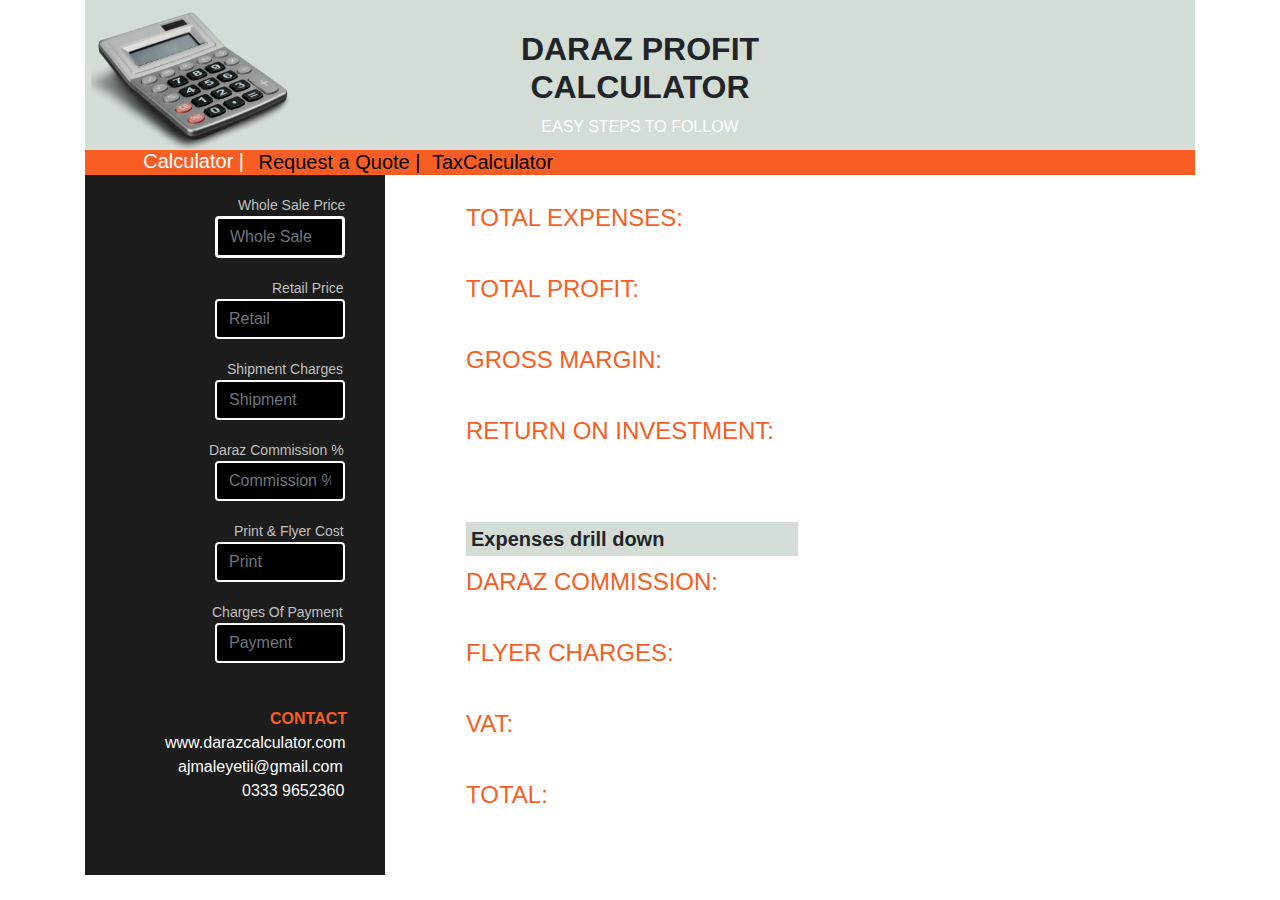
==== commit b006cb65: "Calculator" ====
--- a/public/darazcalculator/index.html
+++ b/public/darazcalculator/index.html
@@ -1,423 +1,284 @@
 <!doctype html>
 <html lang="en">
-<head>
-  <meta charset="UTF-8">
-  <meta name="viewport" content="width=device-width, initial-scale=1" />
-  <title>Runner onepage - html</title>
-  <meta name="keywords" content="Lorem ipsum dolor sit amet, consectetur adipisicing elit, sed do eiusmod.">
-  <meta name="description" content="Lorem ipsum dolor sit amet, consectetur adipisicing elit, sed do eiusmod.">
-
-  <link rel="stylesheet" href="assets/bootstrap/css/bootstrap.min.css">
-  <link rel="stylesheet" href="assets/fonts/flat-icon/flaticon.css">
-  <link rel="stylesheet" href="css/style.css">
-</head>
-<body>
-  <div id="content-wrapper">
-    <header class="header header--bg">
-      <div class="container">
-        <nav class="navbar">
-          <div class="navbar-header">
-            <button type="button" class="navbar-toggle" data-toggle="collapse" data-target="#myNavbar">
-              <span class="icon-bar"></span>
-              <span class="icon-bar"></span>
-              <span class="icon-bar"></span> 
-            </button>
-            <a class="navbar-brand" href="#"></a>
-          </div>
-          <div class="collapse navbar-collapse" id="myNavbar">
-            <ul class="nav navbar-nav pull-right">
-              <li><a href="#">HOME</a></li>
-              <li><a href="#">TESTIMONIALS</a></li>
-              <li><a href="#">TEAMS</a></li>
-              <li><a href="#">ABOUT</a></li>
-              <li><a href="tel:97979">CONTACT</a></li>
-            </ul>
-          </div>
-        </nav>
-        <div class="row">
-          <div class="col-lg-6">
-            <img class="img-responsive" src="assets/images/running-man.png" alt="">
-          </div>
-          <div class="col-lg-6 header__content">
-            <h1 class="title">Geometria Title Goes Here <span class="title-style"></span></h1>
-            <p>Lorem ipsum dolor sit amet, consectetur adipisicing elit, sed do eiusmod tempor incididunt ut labore et dolore magna aliqua. Ut enim ad minim veniam, quis nostrud</p>
-            <a class="header__button" href="#">LEARN MORE</a>
-            <a class="header__button" href="#">DISCOVER</a>
-          </div>
+    <head>
+        <!-- Required meta tags -->
+        <meta charset="utf-8">
+        <meta name="viewport" content="width=device-width, initial-scale=1, shrink-to-fit=no">
+        <link rel="stylesheet" type="text/css" href="style.css">
+        <!-- Bootstrap CSS -->
+        <link
+            rel="stylesheet"
+            href="https://maxcdn.bootstrapcdn.com/bootstrap/4.0.0/css/bootstrap.min.css"
+            integrity="sha384-Gn5384xqQ1aoWXA+058RXPxPg6fy4IWvTNh0E263XmFcJlSAwiGgFAW/dAiS6JXm"
+            crossorigin="anonymous"
+        >
+        <title>DARAZ PROFIT CALCULATOR</title>
+    </head>
+    <body>
+        <div class="container">
+            <!-- Content here -->
+            <div class="row">
+                <div class="col-12 col-xl-12 col-lg-12 col-md-12 col-sm-12">
+                    <div class="header">
+                        <h2 class="head" style="font-family: arial;font-weight: bold;display: inline-block;">
+                            DARAZ PROFIT
+                            <br>
+                            CALCULATOR
+                        </h2>
+                         <p class="easy" style="color: white;">EASY STEPS TO FOLLOW</p>
+                         <img class="img" src="img/3.png" width="200px" style="margin-right: 898px;margin-top: -172px;">
+                    </div>
+                </div>
+            </div>
+            <!-- navbar Manu -->
+            
+<nav class="navbar col-12 col-xl-12 col-lg-12 col-md-12 col-sm-12">
+    <div class="container">
+    <ul class="navbar-nav">
+        <li class="nav-item">
+            <a href="index2.html" class="nav-link" id="cal"> Calculator | </a>
+            <a href="emailform.html" class="nav-link" id="req"> Request a Quote |</a>
+            <a href="taxcalculator.html" class="nav-link" id="tax" style="color:black; font-size: 20px;"> TaxCalculator</a>
+
+        </li>
+    </ul>
+    </div>
+</nav>    
+
+
+
+            <div class="row">
+                <div class="col-xl-4 col-lg-4">
+                    <div class="form-group" id="left_side">
+                        <pre style="margin-left: 153px; padding-top: 20px; margin-bottom: 0px; color: silver;font-family: arial">Whole Sale Price</pre>
+                        <input
+                            type="number"
+                            name="wholesale"
+                            id="wholesale"
+                            class="form-control"
+                            placeholder="Whole Sale"
+                            class="wholesale"
+                            onkeyup="this.value=this.value.replace(/[^\d\.]/,'')"
+                            onblur="getAmount()"
+                            style="background-color: black;color: white; border: 3px solid white ;width:130px; margin-left: 130px"
+                        >
+                        <pre style="margin-left: 187px; padding-top: 20px; margin-bottom: 0px; color: silver;font-family: arial">Retail Price</pre>
+                        <input
+                            type="number"
+                            name="retail"
+                            id="retail"
+                            class="form-control"
+                            placeholder="Retail"
+                            class="retail"
+                            onkeyup="this.value=this.value.replace(/[^\d \.]/,'')"
+                            onblur="getAmount()"
+                            style="background-color: black;color: white; border: 2px solid white ;width:130px; margin-left: 130px"
+                        >
+                        <pre style="margin-left: 142px; padding-top: 20px; margin-bottom: 0px; color: silver;font-family: arial">Shipment Charges</pre>
+                        <input
+                            type="number"
+                            name="shipment"
+                            id="shipment"
+                            class="form-control"
+                            placeholder="Shipment"
+                            class="shipment"
+                            onkeyup="this.value=this.value.replace(/[^\d \.]/,'')"
+                            onblur="getAmount()"
+                            style="background-color: black;color: white; border: 2px solid white ;width:130px; margin-left: 130px"
+                        >
+                        <pre style="margin-left: 124px; padding-top: 20px; margin-bottom: 0px; color: silver;font-family: arial">Daraz Commission %</pre>
+                        <input
+                            type="number"
+                            name="commission_per"
+                            id="commission_per"
+                            class="form-control"
+                            placeholder="Commission %"
+                            class="commission_per"
+                             onkeyup="this.value=this.value.replace(/[^\d \.]/,'')"
+                            onblur="getAmount()"
+                            style="background-color: black;color: white; border: 2px solid white ;width:130px; margin-left: 130px"
+                        >
+                        <pre style="margin-left: 149px; padding-top: 20px; margin-bottom: 0px; color: silver;font-family: arial">Print & Flyer Cost</pre>
+                        <input
+                            type="number"
+                            name="print"
+                            id="print"
+                            class="form-control"
+                            placeholder="Print"
+                            class="print"
+                            onkeyup="this.value=this.value.replace(/[^\d \.]/,'')"
+                            onblur="getAmount()"
+                            style="background-color: black;color: white; border: 2px solid white ;width:130px; margin-left: 130px;"
+                        >
+                        <pre style="margin-left: 127px; padding-top: 20px; margin-bottom: 0px; color: silver;font-family: arial">Charges Of Payment</pre>
+                        <input
+                            type="number"
+                            name="payment"
+                            id="payment"
+                            class="form-control"
+                            placeholder="Payment"
+                            class="payment"
+                            onkeyup="this.value=this.value.replace(/[^\d \.]/,'')"
+                            onblur="getAmount()"
+                            style="background-color: black;color: white; color: white; border: 2px solid white ;width:130px; margin-left: 130px"
+                        >
+                        <br>
+                        <p style="margin-left: 185px; padding-top: 20px; margin-bottom: 0px; color: #F85E23;font-weight: bold">CONTACT</p>
+                        <div style="margin-left: 80px">
+                            <div>www.darazcalculator.com</div>
+                            <div style="margin-left: 13px ;margin-top: 0">ajmaleyetii@gmail.com</div>
+                            <div style="margin-left: 77px">0333 9652360</div>
+                        </div>
+                        <br>
+                        <br>
+                        <br>
+                    </div>
+                </div>
+                <div class="col-8" id="right_side">
+                    <br>
+                    <table style="font-size: 24px;">
+                        <tr>
+                            <td>
+                               <p style=" margin-bottom: -5px; color: #F85E23">TOTAL EXPENSES:</p>
+                               <input 
+                                 type="number"
+                                 style="border: none;outline: none;" 
+                                 id="expenses"
+                                 onkeyup="this.value=this.value.replace(/[^\d \.]/,'')"
+                                 >
+                            </td>
+                        </tr>
+                        <tr>
+                            <td>
+                                <p style="margin-bottom: -5px; color: #F85E23">TOTAL PROFIT:</p>
+                                <input 
+                                 type="number"
+                                 style="border: none;outline: none;"
+                                 id="profit"
+                                 onkeyup="this.value=this.value.replace(/[^\d \.]/,'')"
+                                 >
+                            </td>
+                        </tr>
+                        <tr>
+                            <td>
+                                <p style="margin-bottom: -5px; color: #F85E23">GROSS MARGIN:</p>
+                               <input 
+                                type="text" 
+                                style="border: none;outline: none; font-weight: bold;" 
+                                id="gross_margin"
+                                onkeyup="this.value=this.value.replace(/[^\d \.\%]/,'')"
+                                >
+                            </td>
+                        </tr>
+                        <tr>
+                            <td>
+                                <p style="margin-bottom: -5px; color: #F85E23">RETURN ON INVESTMENT:</p>
+                               <input 
+                                type="text" 
+                                style="border: none;outline: none; font-weight: bold;" 
+                                id="return_on_investment"
+                                onkeyup="this.value=this.value.replace(/[^\d \.\%]/,'')"
+                                >
+                            </td>
+                        </tr>
+                        <tr>
+                            <td>&nbsp;</td>
+                        </tr>
+                        <tr>
+                            <td>
+                                <h5 style="font-weight: bold; background-color: #D4DDD5; padding: 5px;">Expenses drill down</h5>
+                                <p style="margin-bottom: -5px; color: #F85E23">DARAZ COMMISSION:</p>
+                               <input 
+                                type="number"
+                                style="border: none;outline: none;" 
+                                id="commissions"
+                                onkeyup="this.value=this.value.replace(/[^\d \.]/,'')"
+                                >
+                            </td>
+                        </tr>
+                        <tr>
+                            <td>
+                                <p style="margin-bottom: -5px; color: #F85E23">FLYER CHARGES:</p>
+                               <input 
+                                type="number" 
+                                style="border: none;outline: none;" 
+                                id="flyer"
+                                onkeyup="this.value=this.value.replace(/[^\d \.]/,'')"
+                                >
+                            </td>
+                        </tr>
+                        <tr>
+                            <td>
+                                <p style="margin-bottom: -5px; color: #F85E23">VAT:</p>
+                               <input 
+                                type="number" 
+                                style="border: none;outline: none;" 
+                                id="vat"
+                                onkeyup="this.value=this.value.replace(/[^\d \.]/,'')"
+                                >
+                            </td>
+                        </tr>
+                        <tr>
+                            <td>
+                                <p style="margin-bottom: -5px; color: #F85E23">TOTAL:</p>
+                               <input 
+                                type="number" 
+                                style="border: none;outline: none;" 
+                                id="total"
+                                onkeyup="this.value=this.value.replace(/[^\d \.]/,'')"
+                                >
+                            </td>
+                        </tr>
+                    </table>
+                </div>
+            </div>
         </div>
-      </div>
-    </header>
-
-    <section class="steps">
-      <div class="container">
-        <div class="page-section text-center">
-          <h2 class="page-section__title">Three simple steps</h2>
-          <div class="page-section__title-style">
-            <span class="first-line"></span>
-            <span class="second-line"></span>
-          </div>
-          <p class="page-section__subtitle">Lorem ipsum dolor sit amet, consectetur adipisicing elit, sed do eiusmod tempor incididunt ut labore et</p>
-          <div class="row">
-            <div class="col-md-4">
-              <div class="text-center steps__single steps__single-first">
-                <img src="assets/images/step1.png" alt="">
-                <p>LOREM IPSUM DOLOR SIT AMET</p>
-              </div>
-            </div>
-            <div class="col-md-4">
-              <div class="text-center steps__single">
-                <img src="assets/images/step2.png" alt="">
-                <p>LOREM IPSUM DOLOR SIT AMET</p>
-              </div>
-            </div>
-            <div class="col-md-4">
-              <div class="text-center steps__single steps__single-last">
-                <img src="assets/images/step3.png" alt="">
-                <p>LOREM IPSUM DOLOR SIT AMET</p>
-              </div>
-            </div>
-          </div>
-          <a class="button" href="#">TRY NOW</a>
-        </div>
-      </div>
-    </section>
-
-    <section class="video video--bg">
-      <div class="container">
-        <div class="page-section">
-          <div class="row">
-            <div class="col-md-7 video__left">
-              <a data-toggle="modal" data-target="#myModal" href="#"><i class="material-icons">play_circle_filled</i></a>
-            </div>
-            <div class="col-md-5">
-              <div class="video__right text-center">
-                <h2 class="video__title">Watch the video</h2>
-                <div class="video__title-style">
-                  <span class="first-line"></span>
-                  <span class="second-line"></span>
-                </div>
-                <p>Lorem ipsum dolor sit amet, consectetur adipisicing elit, sed do eiusmod tempor incididunt ut labore et</p>
-                <a class="button button--white" href="#">TRY NOW</a>
-              </div>
-            </div>
-          </div>
-        </div>
-      </div>
-    </section>
-  
-    <!-- video-popup -->
-    <div class="container">
-      <div class="modal fade" id="myModal" tabindex="-1" role="dialog" aria-labelledby="exampleModalLabel" aria-hidden="true">
-        <div class="modal-dialog" role="document">
-          <div class="modal-content">
-            <div class="modal-body">
-              <button type="button" class="close" data-dismiss="modal" aria-label="Close">
-                <span aria-hidden="true">&times;</span>
-              </button>
-
-              <div class="embed-responsive embed-responsive-16by9">
-                <iframe class="embed-responsive-item" src="https://www.youtube.com/embed/wKtPBOb80II?autoplay=0" frameborder="0" allowfullscreen="" id="video"  allowscriptaccess="always"></iframe>
-              </div>
-            </div>
-          </div>
-        </div>
-      </div>
     </div>
-    <!-- video-popup-end -->
-
-    <section class="sponsors sponsors--bg">
-      <div class="container">
-        <div class="row">
-          <div class="col-lg-2 sponsors__single">
-            <img src="assets/images/sponsors1.png" alt="">
-          </div>
-           <div class="col-lg-2 sponsors__single">
-            <img src="assets/images/sponsors2.png" alt="">
-          </div>
-           <div class="col-lg-2 sponsors__single">
-            <img src="assets/images/sponsors3.png" alt="">
-          </div>
-           <div class="col-lg-2 sponsors__single">
-            <img src="assets/images/sponsors4.png" alt="">
-          </div>
-           <div class="col-lg-2 sponsors__single">
-            <img src="assets/images/sponsors5.png" alt="">
-          </div>
-           <div class="col-lg-2 sponsors__single">
-            <img src="assets/images/sponsors6.png" alt="">
-          </div>
-        </div>
-      </div>
-    </section>
-
-    <section class="testimonial">
-      <div class="container">
-        <div class="page-section">
-          <div class="text-center">
-            <h2 class="page-section__title">Testimonials</h2>
-            <div class="testimonial__title-style">
-              <span class="first-line"></span>
-              <span class="second-line"></span>
-            </div>
-            <p class="page-section__subtitle">Lorem ipsum dolor sit amet, consectetur <a href="#">450</a> adipisicing elit, sed do eiusmod tempor incididunt ut labore et</p>
-          </div>
-          <div class="row">
-            <div class="col-md-8">
-              <div class="accordion-group">
-                <div class="collapse in indent" id="one">
-                  <div class="collapse__wrapper">
-                    <div class="bio bio-1">
-                      <h2>Tyrion Lannister</h2>
-                      <p>Company Name</p>
-                    </div>
-                    <div class="star">
-                      <li><i class="material-icons">star</i></li>
-                      <li><i class="material-icons">star</i></li>
-                      <li><i class="material-icons">star</i></li>
-                      <li><i class="material-icons">star</i></li>
-                      <li><i class="material-icons">star</i></li>
-                    </div>
-                    <p class="paragraph">Lorem ipsum dolor sit amet, consectetur adipisicing elit, sed do eiusmod tempor incididunt ut labore et dolore magna aliqua. Ut enim ad minim veniam, quis nostrud exercitation ullamco laboris nisi ut aliquip ex ea commodo consequat. Duis aute irure dolor in reprehenderit in voluptate velit esse cillum dolore eu fugiat nulla pariatur. Excepteur sint occaecat cupidatat non proident, </p>
-                  </div>
-                </div>
-                <div class="collapse" id="two">
-                  <div class="collapse__wrapper">
-                    <div class="bio bio-2">
-                      <h2>Sansa Stark</h2>
-                      <p>Company Name</p>
-                    </div>
-                    <div class="star">
-                      <li><i class="material-icons">star</i></li>
-                      <li><i class="material-icons">star</i></li>
-                      <li><i class="material-icons">star</i></li>
-                      <li><i class="material-icons">star</i></li>
-                      <li><i class="material-icons">star</i></li>
-                    </div>
-                    <p class="paragraph">Lorem ipsum dolor sit amet, consectetur adipisicing elit, sed do eiusmod tempor incididunt ut labore et dolore magna aliqua. Ut enim ad minim veniam, quis nostrud exercitation ullamco laboris nisi ut aliquip ex ea commodo consequat. Duis aute irure dolor in reprehenderit in voluptate velit esse cillum dolore eu fugiat nulla pariatur. Excepteur sint occaecat cupidatat non proident, </p>
-                  </div>
-                </div>
-                <div class="collapse" id="three">
-                  <div class="collapse__wrapper">
-                    <div class="bio bio-3">
-                      <h2>Khal Drogo</h2>
-                      <p>Company Name</p>
-                    </div>
-                    <div class="star">
-                      <li><i class="material-icons">star</i></li>
-                      <li><i class="material-icons">star</i></li>
-                      <li><i class="material-icons">star</i></li>
-                      <li><i class="material-icons">star</i></li>
-                      <li><i class="material-icons">star</i></li>
-                    </div>
-                    <p class="paragraph">Lorem ipsum dolor sit amet, consectetur adipisicing elit, sed do eiusmod tempor incididunt ut labore et dolore magna aliqua. Ut enim ad minim veniam, quis nostrud exercitation ullamco laboris nisi ut aliquip ex ea commodo consequat. Duis aute irure dolor in reprehenderit in voluptate velit esse cillum dolore eu fugiat nulla pariatur. Excepteur sint occaecat cupidatat non proident, </p>
-                  </div>
-                </div>
-                <div class="collapse" id="four">
-                  <div class="collapse__wrapper">
-                    <div class="bio bio-4">
-                      <h2>Jon Snow</h2>
-                      <p>Company Name</p>
-                    </div>
-                    <div class="star">
-                      <li><i class="material-icons">star</i></li>
-                      <li><i class="material-icons">star</i></li>
-                      <li><i class="material-icons">star</i></li>
-                      <li><i class="material-icons">star</i></li>
-                      <li><i class="material-icons">star</i></li>
-                    </div>
-                    <p class="paragraph">Lorem ipsum dolor sit amet, consectetur adipisicing elit, sed do eiusmod tempor incididunt ut labore et dolore magna aliqua. Ut enim ad minim veniam, quis nostrud exercitation ullamco laboris nisi ut aliquip ex ea commodo consequat. Duis aute irure dolor in reprehenderit in voluptate velit esse cillum dolore eu fugiat nulla pariatur. Excepteur sint occaecat cupidatat non proident, </p>
-                  </div>
-                </div>
-              </div>
-            </div>
-            <div class="col-md-4 testimonial-right open-default">
-              <button class="button-testimonial button-testimonial-1" data-toggle="collapse" data-target="#one">
-                <div class="bio">
-                  <h2>Tyrion Lannister</h2>
-                  <p>Company Name</p>
-                </div>
-              </button>
-              <button class="button-testimonial button-testimonial-2" data-toggle="collapse" data-target="#two">
-                <div class="bio">
-                  <h2>Sansa Stark</h2>
-                  <p>Company Name</p>
-                </div>
-              </button>
-              <button class="button-testimonial button-testimonial-3" data-toggle="collapse" data-target="#three">
-                <div class="bio">
-                  <h2>Khal Drogo</h2>
-                  <p>Company Name</p>
-                </div>
-              </button>
-              <button class="button-testimonial button-testimonial-4" data-toggle="collapse" data-target="#four">
-                <div class="bio">
-                  <h2>Jon Snow</h2>
-                  <p>Company Name</p>
-                </div>
-              </button>
-            </div>
-          </div>
-        </div>
-      </div>
-    </section>
-
-    <section class="team team--bg">
-      <div class="container">
-        <div class="page-section">
-          <div class="text-center">
-            <h2 class="page-section__title">Our team</h2>
-            <div class="team__title-style">
-              <span class="first-line"></span>
-              <span class="second-line"></span>
-            </div>
-            <p class="page-section__subtitle">Lorem ipsum dolor sit amet, consectetur adipisicing elit, sed do eiusmod tempor incididunt ut labore et</p>
-          </div>
-          <div class="row gutters-80">
-            <div class="col-md-4">
-              <div class="thumbnail team__single">
-                <div class="bio text-center">
-                  <img src="assets/images/team1.png" alt="">
-                  <h2>Kabbo Liate, Bangladesh</h2>
-                  <p>UX/UI Designer</p>
-                </div>
-                <div class="caption">
-                  <p>Lorem ipsum dolor sit amet, consectetur adipisicing elit, sed do eiusmod tempor incididunt ut labore et dolore magna aliqua. Ut enim ad minim veniam, </p>
-                  <div class="social-icons">
-                    <li><a href="#"><i class="flaticon-facebook-letter-logo"></i></a></li>
-                    <li><a href="#"><i class="flaticon-twitter-logo-silhouette"></i></a></li>
-                    <li><a href="#"><i class="flaticon-google-plus"></i></a></li>
-                    <li><a href="#"><i class="flaticon-pinterest-logo"></i></a></li>
-                  </div>
-                </div>
-              </div>
-            </div>
-            <div class="col-md-4">
-              <div class="thumbnail team__single">
-                <div class="bio text-center">
-                  <img src="assets/images/team2.png" alt="">
-                  <h2>John Doe, US</h2>
-                  <p>UX/UI Designer</p>
-                </div>
-                <div class="caption">
-                  <p>Lorem ipsum dolor sit amet, consectetur adipisicing elit, sed do eiusmod tempor incididunt ut labore et dolore magna aliqua. Ut enim ad minim veniam, </p>
-                  <div class="social-icons">
-                    <li><a href="#"><i class="flaticon-facebook-letter-logo"></i></a></li>
-                    <li><a href="#"><i class="flaticon-twitter-logo-silhouette"></i></a></li>
-                    <li><a href="#"><i class="flaticon-google-plus"></i></a></li>
-                    <li><a href="#"><i class="flaticon-pinterest-logo"></i></a></li>
-                  </div>
-                </div>
-              </div>
-            </div>
-            <div class="col-md-4">
-              <div class="thumbnail team__single">
-                <div class="bio text-center">
-                  <img src="assets/images/team3.png" alt="">
-                  <h2>Johnny Depp, Singapoor</h2>
-                  <p>UX/UI Designer</p>
-                </div>
-                <div class="caption">
-                  <p>Lorem ipsum dolor sit amet, consectetur adipisicing elit, sed do eiusmod tempor incididunt ut labore et dolore magna aliqua. Ut enim ad minim veniam, </p>
-                  <div class="social-icons">
-                    <li><a href="#"><i class="flaticon-facebook-letter-logo"></i></a></li>
-                    <li><a href="#"><i class="flaticon-twitter-logo-silhouette"></i></a></li>
-                    <li><a href="#"><i class="flaticon-google-plus"></i></a></li>
-                    <li><a href="#"><i class="flaticon-pinterest-logo"></i></a></li>
-                  </div>
-                </div>
-              </div>
-            </div>
-          </div>
-        </div>
-      </div>
-    </section>
-
-    <section class="form form--bg">
-      <div class="container">
-        <div class="page-section">
-          <div class="text-center">
-            <h2 class="page-section__title page-section__title--white">Contact us</h2>
-            <div class="form__title-style">
-              <span class="first-line"></span>
-              <span class="second-line"></span>
-            </div>
-            <p class="page-section__subtitle page-section__subtitle--white">Lorem ipsum dolor sit amet, consectetur adipisicing elit, sed do eiusmod tempor incididunt ut labore et</p>
-          </div>
-          <form action="#">
-            <div class="form-group">
-              <input class="form-control" type="text" placeholder="Name">
-            </div>
-            <div class="form-group">
-              <input class="form-control" type="email" placeholder="Email">
-            </div>
-            <div class="form-group">
-               <textarea class="form-control" rows="5" placeholder="Message"></textarea>
-            </div>
-            <div class="row">
-              <div class="col-md-6 checkbox">
-                <input type="checkbox" id="checkbox-1">
-                <label for="checkbox-1"> Subscribe to newslatter</label>
-              </div>
-              <div class="col-md-6 form-button">
-                <input class="button--form" type="submit" value="SEND">
-              </div>
-            </div>
-          </form>
-        </div>
-      </div>
-    </section>
-
-    <footer class="footer footer--bg">
-      <div class="container">
-        <div class="row">
-          <div class="col-md-4 footer__left">
-            <a class="navbar-brand" href="#"></a>
-            <p>Copyright <span>&copy;</span> Dart themes 2017</p>
-          </div>
-          <div class="col-md-2 footer__link">
-            <li><a href="#">Link goes here</a></li>
-            <li><a href="#">Another Link Here</a></li>
-            <li><a href="#">Your Text Here</a></li>
-            <li><a href="#">lorem ipsum dolor amet</a></li>
-          </div>
-          <div class="col-md-2 footer__link">
-            <li><a href="#">Link goes here</a></li>
-            <li><a href="#">Another Link Here</a></li>
-            <li><a href="#">Your Text Here</a></li>
-            <li><a href="#">lorem ipsum dolor amet</a></li>
-          </div>
-          <div class="col-md-4 footer__social-icons">
-            <li><a href="#"><i class="flaticon-facebook-letter-logo"></i></a></li>
-            <li><a href="#"><i class="flaticon-twitter-logo-silhouette"></i></a></li>
-            <li><a href="#"><i class="flaticon-google-plus"></i></a></li>
-            <li><a href="#"><i class="flaticon-pinterest-logo"></i></a></li>
-          </div>
-        </div>
-      </div>
-    </footer>
-
-  </div>
-
-
-
-
-
-
-  <script src="assets/jquery/jquery-3.2.1.min.js"></script>
-  <script src="assets/bootstrap/js/bootstrap.min.js"></script>
-  <!-- <script src="assets/owl-slider/owl.carousel.min.js"></script> -->
-
-  <script>
-    $(document).ready(function() {
-      
-      $('button').click( function(e) {
-        $('.collapse').collapse('hide');
-      });
-
-
-      
-    });
-  </script>
+    <!--   <script src="style.js"></script>
+
+ -->
+    <!-- Optional JavaScript -->
+    <!-- jQuery first, then Popper.js, then Bootstrap JS -->
+    <script src="https://code.jquery.com/jquery-3.2.1.slim.min.js" integrity="sha384-KJ3o2DKtIkvYIK3UENzmM7KCkRr/rE9/Qpg6aAZGJwFDMVNA/GpGFF93hXpG5KkN" crossorigin="anonymous"></script>
+    <script src="https://cdnjs.cloudflare.com/ajax/libs/popper.js/1.12.9/umd/popper.min.js" integrity="sha384-ApNbgh9B+Y1QKtv3Rn7W3mgPxhU9K/ScQsAP7hUibX39j7fakFPskvXusvfa0b4Q" crossorigin="anonymous"></script>
+    <script src="https://maxcdn.bootstrapcdn.com/bootstrap/4.0.0/js/bootstrap.min.js" integrity="sha384-JZR6Spejh4U02d8jOt6vLEHfe/JQGiRRSQQxSfFWpi1MquVdAyjUar5+76PVCmYl" crossorigin="anonymous"></script>
+    <script>
+  function getAmount(){
+    var wholesale = Number($('#wholesale').val());
+    var retail = Number($('#retail').val());
+    var shipment =Number($('#shipment').val());
+    var commission_per =Number($('#commission_per').val());
+    var print = Number($('#print').val());
+    var payment =Number($('#payment').val());
+
+   // var finalExpenses = Number () == (finalTotal);
+   var finalCommission = Number (retail) * (commission_per/100);
+    $('#commissions').val(finalCommission); 
+
+    
+   var finalFlyer = Number (380/50);
+    $('#flyer').val(Math.round(finalFlyer));
+
+   var finalVat = Number (shipment) * (17/100);
+    $('#vat').val(Math.round(finalVat));
+
+  var finalTotal = Number (finalCommission) + (finalFlyer) + (finalVat) + (print)  + (payment);
+    $('#total').val(Math.round(finalTotal));
+ 
+  var finalExpenses =Number (finalCommission) + (finalFlyer) + (finalVat) + (print)  + (payment);
+    $('#expenses').val(Math.round(finalTotal)); 
+
+    var finalProfit = Number (retail) - (wholesale) - (finalExpenses);
+    $('#profit').val(Math.round(finalProfit));
+
+     var finalGrossMargin = Number (finalProfit)/(retail/100);
+    $('#gross_margin').val(Math.round(finalGrossMargin)+" %");
+   
+
+    var finalreturnOnInvestment = Number (finalProfit)/(wholesale/100);
+    $('#return_on_investment').val(Math.round(finalreturnOnInvestment)+" %");
+ 
+  }
+    </script>
 </body>
-</html>  
-
+</html>
--- a/public/darazcalculator/style.css
+++ b/public/darazcalculator/style.css
@@ -0,0 +1,807 @@
+.header{
+  background-color: #D4DDD5;
+  width: 100%;
+  height: 150px;
+  text-align: center;
+  padding-top: 30px;
+}
+.form-group{
+  background-color: #1b1c1b;
+  color: white;
+  padding-top: 0px;
+  width: 300px;
+}
+
+#right_side_tax{
+    transform: translate(9px, 10px);
+}
+
+.navbar{
+    background-color: #F85E23;
+    height: 25px;
+    width: 100%;
+}
+#cal{
+    color: white;
+    padding-left: 20px;
+     font-family: arial;
+   font-size: 20px;
+   display: inline-block;
+   padding-top: 10px;
+   transform: translate(6% ,-46%)
+}
+
+#req{
+    color: black;
+   padding-right: 700px;
+   font-family: arial;
+   font-size: 20px;
+   display: inline-block;
+   transform: translate(2% ,-46%);
+
+}
+#tax{
+    transform: translate(32%, -146%);
+}
+#tax_t{
+    transform: translate(32%, -146%);
+}
+
+#cal_e{
+    color: black;
+    padding-left: 20px;
+     font-family: arial;
+   font-size: 20px;
+   display: inline-block;
+   padding-top: 10px;
+   transform: translate(6% ,-44%)
+
+}
+#tax_e{
+    transform: translate(32%, -147%);
+}
+
+#req_e{
+    color: white;
+   padding-right: 700px;
+   font-family: arial;
+   font-size: 20px;
+   display: inline-block;
+   transform: translate(2% ,-46%);
+
+}
+#btn{
+    background:  #F85E23;
+    color: white;
+    font-family: arial;
+    border-radius: 20px 20px 20px 20px;
+    width: 120px;
+}
+
+input::-webkit-outer-spin-button,
+    input::-webkit-inner-spin-button {
+     -webkit-appearance: none;
+     margin: 0;
+
+}
+  
+    input[type=number] {
+     -moz-appearance: textfield;
+}
+
+
+@media screen and (max-width: 1024px) {
+    /* line 1, ../sass/components/_elements.scss */
+     #req {
+    width: 100%;
+    height: 80px;
+    margin: -65px 139px -29px 51px;
+    z-index: 96;
+    transform: translate(9%,-68%);
+    } 
+#right_side_tax{
+    transform: translate(8px, 10px);
+}
+
+    #cal{
+        transform: translate(3% ,-45%);
+    }
+    #tax{
+        transform: translate(33%, -230%);
+    }
+    #tax_e{
+        transform: translate(33%, -230%);
+    } 
+    #tax_t{
+        transform: translate(33%, -230%);
+    }
+
+       #req_e {
+    width: 100%;
+    height: 80px;
+    margin: -65px 139px -29px 51px;
+    z-index: 96;
+    transform: translate(9%,-68%);
+    }   
+}
+
+@media screen and (max-width: 768px) {
+    /* line 1, ../sass/components/_elements.scss */
+    .img {
+    width: 133px;
+    height: 83px;
+    margin: 0px 15px 171px 5px;
+    z-index: 100;
+    }
+}
+
+@media screen and (max-width: 768px) {
+    /* line 1, ../sass/components/_elements.scss */
+#req {
+    width: 100%;
+    height: 80px;
+    margin: -65px 139px -29px 51px;
+    z-index: 96;
+    transform: translate(12%,-68%);
+    }    
+#req_e {
+    width: 100%;
+    height: 80px;
+    margin: -65px 139px -29px 51px;
+    z-index: 96;
+    transform: translate(13%,-69%);
+    }   
+#tax{
+     transform: translate(38%, -229%);
+}
+#tax_e{
+    transform: translate(40%, -232%);
+}
+#tax_t{
+    transform: translate(38%,-230%);
+}
+
+}
+
+@media screen and (max-width: 768px) {
+    /* line 1, ../sass/components/_elements.scss */
+    .head {
+    width: 32px;
+    height: 43px;
+    margin: -19px 120px 13px -66px;
+    z-index: 96;
+    }
+}
+
+@media screen and (max-width: 768px) {
+    /* line 1, ../sass/components/_elements.scss */
+    .easy {
+    width: 194px;
+    height: 80px;
+    margin: 0px 145px 11px 156px;
+    z-index: 96;
+    }
+}
+
+
+ @media screen and (max-width: 636px) {
+    /* line 1, ../sass/components/_elements.scss */
+    .head {
+    width: 32px;
+    height: 43px;
+    margin: -19px 120px 13px -8px;
+    z-index: 96;
+    }
+}
+
+  @media screen and (max-width: 636px) {
+    /* line 1, ../sass/components/_elements.scss */
+    .easy {
+        width: 194px;
+    height: 80px;
+    margin: 0px 145px 11px 156px;
+    z-index: 96;
+    }
+}
+
+ @media screen and (max-width: 636px) {
+    /* line 1, ../sass/components/_elements.scss */
+    .img {
+        width: 133px;
+    height: 83px;
+    margin: 0px 15px 171px 5px;
+    z-index: 100;
+    }
+}
+@media screen and (max-width: 540px){
+    #cal{
+        transform: translate(-25%, -44%);
+    }
+     #req{
+        transform: translate(5%, -67%);
+    }
+     #tax{
+        transform: translate(28%, -229%);
+    }
+    #cal_e{
+        transform: translate(-25%, -44%);
+    }
+     #req_e{
+        transform: translate(5%, -67%);
+    }
+     #tax_e{
+        transform: translate(28%, -229%);
+    }
+    #tax_t{
+        transform: translate(28%, -229%);
+    }
+
+     #right_side_tax{
+        transform: translate(-83px, 10px);
+     }
+}
+
+
+ @media (max-width: 414px) {
+    /* line 1, ../sass/components/_elements.scss */
+    .img {
+        width: 98px;
+    height: 67px;
+    margin: 0px 145px 167px 7px;
+    /* z-index: 96;*/
+    }
+    #cal{
+    transform: translate(-42%, -38%);
+    font-size: 16px
+    }
+    #tax_e{
+    font-size: 16px!important;
+    transform: translate(24%, -259%);
+    }
+    #cal_e{
+    transform: translate(-30%, -39%);
+    font-size: 17px;
+    }
+}
+
+@media (max-width: 414px) {
+    /* line 1, ../sass/components/_elements.scss */
+#req {
+    width: 100%;
+    height: 80px;
+    margin: -65px 139px -29px 51px;
+    z-index: 96;
+    font-size: 16px;
+    transform: translate(2%,-61%);
+    }
+#tax{
+    transform: translate(211px, -101px);
+    font-size: 16px!important;
+    }
+#tax_t{
+    transform: translate(22%, -248%);
+    font-size: 17px!important;
+    }
+
+#right_side_tax{
+    transform: translate(-123px, 9px);
+}
+#req_e { 
+    width: 100%;
+    height: 80px;
+    margin: -65px 139px -29px 51px;
+    z-index: 96;
+    font-size: 16px!important;
+    transform: translate(4%,-64%);
+    }
+   
+}
+
+ @media (max-width: 414px) {
+    /* line 1, ../sass/components/_elements.scss */
+    .head {
+        width: 98px;
+    /* height: 67px; */
+    margin: -25px 145px 2px 84px;
+    /* z-index: 96;*/
+    }
+}
+
+ @media (max-width: 414px) {
+    /* line 1, ../sass/components/_elements.scss */
+    .easy {
+        width: 500px;
+    /* height: 67px; */
+    margin: 0px 145px 2px -33px;
+    /* z-index: 96;*/
+    }
+}
+
+
+@media (max-width: 411px) {
+    /* line 1, ../sass/components/_elements.scss */
+    .head {
+       width: 142px;
+    /* height: 42px; */
+    margin: -23px 251px 0px 109px;
+    z-index: 96;
+    }
+    #right_side_tax{
+    margin-left: 84px;
+    width: 100%;
+
+}
+}
+
+
+@media (max-width: 411px) {
+    /* line 1, ../sass/components/_elements.scss */
+    #req {
+    width: 100%;
+    height: 80px;
+    margin: -65px 139px -29px 51px;
+    z-index: 96;
+    font-size: 16px!important;
+    transform: translate(2%,-63%);
+    }
+    #tax_t{
+    transform: translate(22%, -255%);
+    font-size: 16px!important;
+    }
+      #tax{
+    transform: translate(22%, -255%);
+    font-size: 16px!important;
+    }
+      #tax_e{
+    transform: translate(23%, -253%);
+    font-size: 17px!important;
+    }
+    #cal_e {
+  color: black;
+    padding-left: 20px;
+    font-family: arial;
+    font-size: 18px;
+    display: inline-block;
+    padding-top: 10px;
+    font-size: 16px;
+    transform: translate(-28% ,-43%);
+}
+    .navbar{
+        width: 140%;
+    }
+    
+      #req_e {
+    
+    width: 100%;
+    height: 80px;
+    margin: -65px 139px -29px 51px;
+    z-index: 96;
+    font-size: 16px!important;
+    transform: translate(3%,-65%);
+    }
+    #right_side_tax {
+   transform: translate(-83%, 12px)
+}
+   }
+
+@media (max-width: 411px) {
+    /* line 1, ../sass/components/_elements.scss */
+    .easy {
+      width: 243px;
+    height: 80px;
+    margin: 0px 145px 11px 95px;
+    /* z-index: 96;*/
+    }
+}
+
+ @media (max-width: 411px) {
+    /* line 1, ../sass/components/_elements.scss */
+    .img {
+        width: 98px;
+    height: 67px;
+    margin: 0px 145px 167px 7px;
+    /* z-index: 96;*/
+    }
+    #cal {
+    color: white;
+    padding-left: 20px;
+    font-family: arial;
+    font-size: 16px;
+    display: inline-block;
+    padding-top: 10px;
+    transform: translate(-42% ,-42%);
+}
+}
+
+@media (max-width: 375px) {
+    /* line 1, ../sass/components/_elements.scss */
+    .head {
+     width: 136px;
+    /* height: 7px; */
+    margin: -20px 138px 0px 110px;
+    z-index: 96;
+    }
+#right_side_tax{
+    transform: translate(-217px, -6px);
+}
+
+}
+
+@media (max-width: 375px) {
+    /* line 1, ../sass/components/_elements.scss */
+    #req {
+        width: 100%;
+    height: 80px;
+    margin: -65px 139px -29px 51px;
+    z-index: 96;
+    font-size: 16px!important;
+    transform: translate(2%,-63%);
+    }
+    #tax{
+    transform: translate(22%, -254%);
+
+    }
+    .navbar{
+        width: 100%;
+    }
+    #req_e {
+    width: 100%;
+    height: 80px;
+    margin: -65px 139px -29px 51px;
+    z-index: 96;
+    font-size: 15px;
+    transform: translate(4%,-62%);
+    }
+    #tax_e{
+    transform: translate(24%, -249%);
+    font-size: 17px!important;
+    }
+    #tax_t{
+    transform: translate(22%, -251%);
+    font-size: 17px!important;
+    }
+    #cal_e{
+        font-size: 16px;
+        transform: translate(-25px, -17px);
+    }
+    #cal{
+        font-size: 17px;
+    }
+    .navbar{
+        width: 100%;
+    }
+}
+
+@media (max-width: 375px) {
+    /* line 1, ../sass/components/_elements.scss */
+    .easy {
+       width: 200px;
+    /* height: 7px; */
+    margin: 0px 138px 0px 118px;
+    z-index: 96;
+    }
+}
+
+
+@media (max-width: 360px) {
+    /* line 1, ../sass/components/_elements.scss */
+    .easy {
+  width: 194px;
+    height: 80px;
+    margin: 0px 149px 11px 116px;
+    z-index: 96;
+
+    }
+    #tax{
+    transform: translate(20%, -271%);
+    font-size: 15px!important;
+    }
+}
+
+
+@media (max-width: 360px) {
+    /* line 1, ../sass/components/_elements.scss */
+    #req {
+    width: 100%;
+    height: 80px;
+    margin: -65px 139px -29px 51px;
+    z-index: 96;
+    transform: translate(1%,-63%);
+    font-size: 15px!important;
+    }
+    #right_side_tax{
+        transform: translate(-83%,1%);
+    }
+    #Ysalary{
+        width: 250px;
+    }
+
+     #req_e {
+    width: 100%;
+    height: 80px;
+    margin: -65px 139px -29px 51px;
+    z-index: 96;
+    transform: translate(3%,-64%);
+    font-size: 15px!important;
+    }
+     #cal {
+    width: 100%;
+    height: 80px;
+    margin: -65px 139px -29px 51px;
+    z-index: 96;
+    transform: translate(-10%,-10%);
+    font-size: 15px;
+    }
+      #cal_e {
+    width: 100%;
+    height: 80px;
+    margin: -65px 139px -29px 51px;
+    z-index: 96;
+    transform: translate(-8%,-10%);
+    font-size: 15px;
+    }
+      #cal_t {
+    width: 100%;
+    height: 80px;
+    margin: -65px 139px -29px 51px;
+    z-index: 96;
+    transform: translate(-10%,-10%);
+    font-size: 15px;
+    }
+}
+
+
+@media (max-width: 360px) {
+    /* line 1, ../sass/components/_elements.scss */
+    .img {
+       width: 93px;
+    height: 56px;
+    margin: 0px 138px 205px 7px;
+    z-index: 96;
+    }
+     
+/*#tax_c {
+   width: 100%;
+    height: 67px;
+    margin: -65px 139px -29px 51px;
+    z-index: 96;
+    margin-left: -168px;
+    transform: translate(17%,-46%);
+    font-size: 15px;
+}*/
+
+#tax_e {
+    width: 100%;
+    height: 67px;
+    margin: -65px 139px -29px 51px;
+    z-index: 96;
+    margin-left: -152px;
+    transform: translate(38%,-57%);
+    font-size: 15px!important;
+}
+#tax_t {
+  width: 100%;
+    height: 67px;
+    margin: -65px 139px -29px 51px;
+    z-index: 96;
+    margin-left: -169px;
+    transform: translate(38%,-56%);
+    font-size: 15px!important;
+
+}
+  
+#cal_t{
+       margin-left: -55px;
+    }
+}
+@media (max-width: 360px) {
+    /* line 1, ../sass/components/_elements.scss */
+    .head {
+    width: 136px;
+    height: 7px;
+    margin: -20px 138px 0px 108px;
+    z-index: 96;
+    }
+}
+
+@media (max-width: 320px) {
+    /* line 1, ../sass/components/_elements.scss */
+    .head {
+     width: 136px;
+    /* height: 7px; */
+    margin: -20px 138px 0px -43px;
+    z-index: 96;
+    }
+       .img {
+       width: 53px;
+    height: 56px;
+    margin: 0px 138px 205px 0px;
+    z-index: 96;
+    }
+    .easy {
+  width: 194px;
+    height: 80px;
+    margin: 0px 149px 11px 53px;
+    z-index: 96;
+    }
+
+       #cal_e {
+    
+      width: 100%;
+    height: 47px;
+    margin: 9px 72px -50px -114px;
+    z-index: 96;
+    transform: translate(9%,-57%);
+    }
+
+       #req_e {
+    
+    width: 100%;
+    height: 80px;
+    margin: -65px 139px -29px 8px;
+    z-index: 96;
+    font-size: 14px!important;
+    transform: translate(7%,-63%);
+    }
+    #tax_e {
+    padding-left: 5px;
+}
+    
+
+       #cal {
+    
+    width: 100%;
+    height: 47px;
+    margin: 9px 72px -50px -114px;
+    z-index: 96;
+    transform: translate(8%,-57%);
+    }
+
+#req {
+    
+    width: 100%;
+    height: 80px;
+    margin: -65px 139px -28px -31px;
+    z-index: 96;
+    font-size: 15px!important;
+    transform: translate(10%,-63%);
+}
+
+#tax {
+    transform: translate(21%, -266%);
+    font-size: 15px!important;
+}
+
+#tax_t{
+    padding-left: 21px;
+
+}
+
+
+@media (max-width: 320px) {
+    /* line 1, ../sass/components/_elements.scss */
+    .header {
+     width: 144%;
+    }
+    .navbar{
+        width: 144%;
+    }
+}
+
+@media (max-width: 280px) {
+    /* line 1, ../sass/components/_elements.scss */
+    .head {
+    width: 238px;
+    /* height: 7px; */
+    margin: -20px 138px 0px 33px;
+    z-index: 96;
+    }
+     .img {
+       width: 58px;
+    height: 56px;
+    margin: 0px 138px 205px 7px;
+    z-index: 96;
+    }
+}
+
+@media (max-width: 280px) {
+    /* line 1, ../sass/components/_elements.scss */
+    .header {
+     width: 144%;
+    }
+#right_side_tax{
+    transform: translate(-124%, -17px)!important;
+}
+}
+
+@media (max-width: 280px) {
+    /* line 1, ../sass/components/_elements.scss */
+  
+    .navbar{
+        width: 140%;
+    }
+    
+#cal {
+    
+      width: 100%;
+    height: 47px;
+    margin: 9px 72px -50px -126px;
+    z-index: 96;
+    font-size: 12px!important;
+    transform: translate(9%,-54%);
+    }
+#tax{
+    font-size: 12px!important;
+    transform: translate(17%, -293%);
+}
+
+#req {
+    
+    width: 100%;
+    height: 80px;
+    margin: -65px 139px -29px 0px;
+    z-index: 96;
+    font-size: 12px!important;
+    transform: translate(5%,-61%);
+    }
+
+    .easy {
+  width: 194px;
+    height: 80px;
+    margin: 0px 149px 11px 59px;
+    z-index: 96;
+    }
+    
+        #cal_e {
+    
+    width: 100%;
+    height: 47px;
+    margin: 9px 72px -50px -116px;
+    z-index: 96;
+    font-size: 12px;
+    transform: translate(10%,-55%);
+    }
+
+       #req_e {
+    
+    width: 100%;
+    height: 80px;
+    margin: -65px 139px -29px 10px;
+    z-index: 96;
+    font-size: 12px!important;
+    transform: translate(6%,-61%);
+    }
+    #tax_e{
+    font-size: 12px!important;
+    transform: translate(35%, -53%);
+    }
+    #tax_t{
+    font-size: 12px!important;
+    transform: translate(34%, -53%);
+    }
+
+    #right_side_tax{
+        transform: translate(-107%, -17px);
+    }
+   
+   }
+
+#mes{
+    width: 295px;
+    height: 150px;
+}
+#right_side_tax{
+    transform: translate(-102%, -11px);
+    width: 100%;
+
+}
+
+#cal_t{
+    color: black;
+    padding-left: 20px;
+     font-family: arial;
+   font-size: 20px;
+   display: inline-block;
+   padding-top: 10px;
+   transform: translate(3% ,-43%);
+}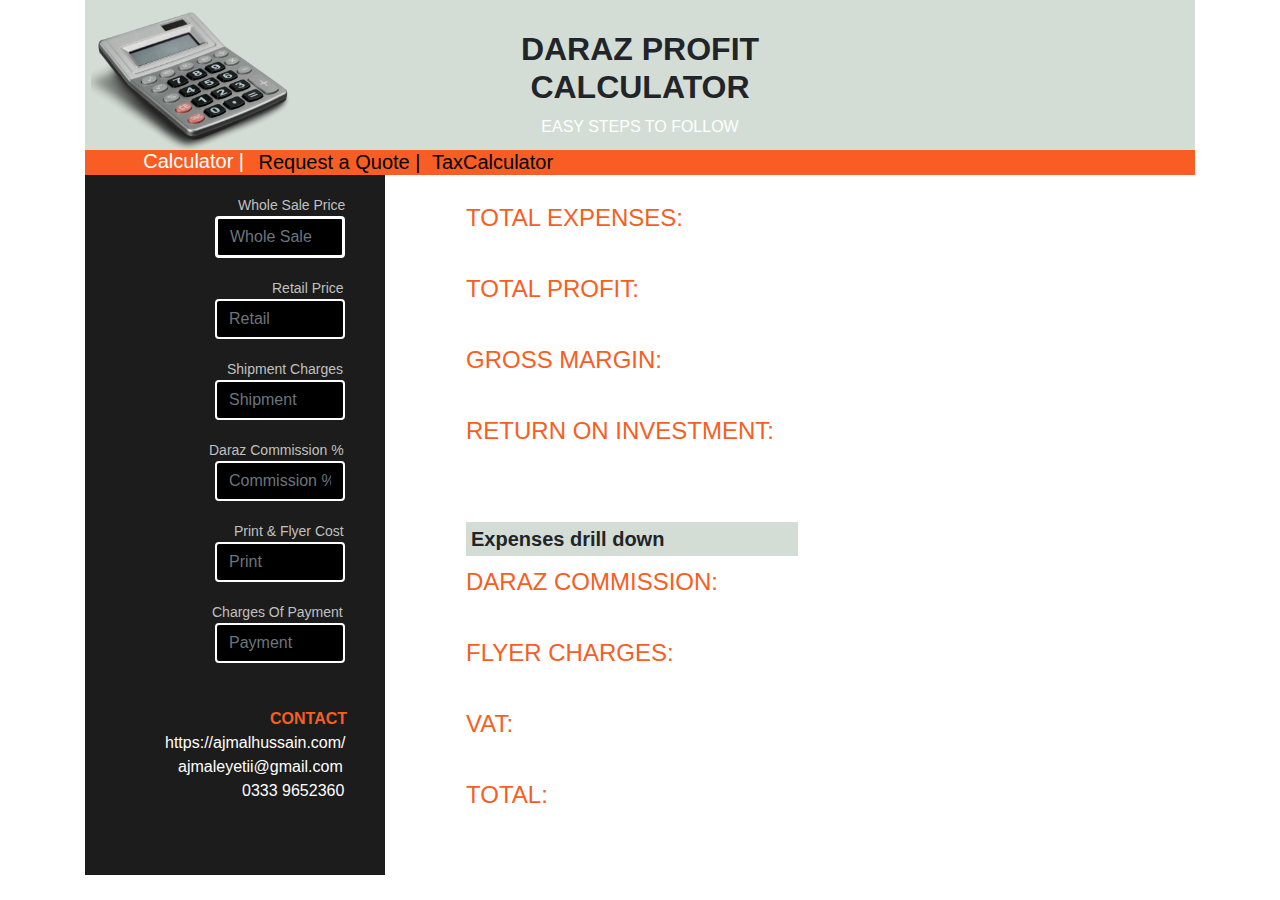
==== commit 44492fe0: "Link" ====
--- a/public/darazcalculator/index.html
+++ b/public/darazcalculator/index.html
@@ -31,19 +31,19 @@
                 </div>
             </div>
             <!-- navbar Manu -->
-            
+
 <nav class="navbar col-12 col-xl-12 col-lg-12 col-md-12 col-sm-12">
     <div class="container">
     <ul class="navbar-nav">
         <li class="nav-item">
-            <a href="index2.html" class="nav-link" id="cal"> Calculator | </a>
+            <a href="index.html" class="nav-link" id="cal"> Calculator | </a>
             <a href="emailform.html" class="nav-link" id="req"> Request a Quote |</a>
             <a href="taxcalculator.html" class="nav-link" id="tax" style="color:black; font-size: 20px;"> TaxCalculator</a>
 
         </li>
     </ul>
     </div>
-</nav>    
+</nav>
 
 
 
@@ -125,7 +125,7 @@
                         <br>
                         <p style="margin-left: 185px; padding-top: 20px; margin-bottom: 0px; color: #F85E23;font-weight: bold">CONTACT</p>
                         <div style="margin-left: 80px">
-                            <div>www.darazcalculator.com</div>
+                            <div>https://ajmalhussain.com/</div>
                             <div style="margin-left: 13px ;margin-top: 0">ajmaleyetii@gmail.com</div>
                             <div style="margin-left: 77px">0333 9652360</div>
                         </div>
@@ -140,9 +140,9 @@
                         <tr>
                             <td>
                                <p style=" margin-bottom: -5px; color: #F85E23">TOTAL EXPENSES:</p>
-                               <input 
+                               <input
                                  type="number"
-                                 style="border: none;outline: none;" 
+                                 style="border: none;outline: none;"
                                  id="expenses"
                                  onkeyup="this.value=this.value.replace(/[^\d \.]/,'')"
                                  >
@@ -151,7 +151,7 @@
                         <tr>
                             <td>
                                 <p style="margin-bottom: -5px; color: #F85E23">TOTAL PROFIT:</p>
-                                <input 
+                                <input
                                  type="number"
                                  style="border: none;outline: none;"
                                  id="profit"
@@ -162,9 +162,9 @@
                         <tr>
                             <td>
                                 <p style="margin-bottom: -5px; color: #F85E23">GROSS MARGIN:</p>
-                               <input 
-                                type="text" 
-                                style="border: none;outline: none; font-weight: bold;" 
+                               <input
+                                type="text"
+                                style="border: none;outline: none; font-weight: bold;"
                                 id="gross_margin"
                                 onkeyup="this.value=this.value.replace(/[^\d \.\%]/,'')"
                                 >
@@ -173,9 +173,9 @@
                         <tr>
                             <td>
                                 <p style="margin-bottom: -5px; color: #F85E23">RETURN ON INVESTMENT:</p>
-                               <input 
-                                type="text" 
-                                style="border: none;outline: none; font-weight: bold;" 
+                               <input
+                                type="text"
+                                style="border: none;outline: none; font-weight: bold;"
                                 id="return_on_investment"
                                 onkeyup="this.value=this.value.replace(/[^\d \.\%]/,'')"
                                 >
@@ -188,9 +188,9 @@
                             <td>
                                 <h5 style="font-weight: bold; background-color: #D4DDD5; padding: 5px;">Expenses drill down</h5>
                                 <p style="margin-bottom: -5px; color: #F85E23">DARAZ COMMISSION:</p>
-                               <input 
-                                type="number"
-                                style="border: none;outline: none;" 
+                               <input
+                                type="number"
+                                style="border: none;outline: none;"
                                 id="commissions"
                                 onkeyup="this.value=this.value.replace(/[^\d \.]/,'')"
                                 >
@@ -199,9 +199,9 @@
                         <tr>
                             <td>
                                 <p style="margin-bottom: -5px; color: #F85E23">FLYER CHARGES:</p>
-                               <input 
-                                type="number" 
-                                style="border: none;outline: none;" 
+                               <input
+                                type="number"
+                                style="border: none;outline: none;"
                                 id="flyer"
                                 onkeyup="this.value=this.value.replace(/[^\d \.]/,'')"
                                 >
@@ -210,9 +210,9 @@
                         <tr>
                             <td>
                                 <p style="margin-bottom: -5px; color: #F85E23">VAT:</p>
-                               <input 
-                                type="number" 
-                                style="border: none;outline: none;" 
+                               <input
+                                type="number"
+                                style="border: none;outline: none;"
                                 id="vat"
                                 onkeyup="this.value=this.value.replace(/[^\d \.]/,'')"
                                 >
@@ -221,9 +221,9 @@
                         <tr>
                             <td>
                                 <p style="margin-bottom: -5px; color: #F85E23">TOTAL:</p>
-                               <input 
-                                type="number" 
-                                style="border: none;outline: none;" 
+                               <input
+                                type="number"
+                                style="border: none;outline: none;"
                                 id="total"
                                 onkeyup="this.value=this.value.replace(/[^\d \.]/,'')"
                                 >
@@ -253,9 +253,9 @@
 
    // var finalExpenses = Number () == (finalTotal);
    var finalCommission = Number (retail) * (commission_per/100);
-    $('#commissions').val(finalCommission); 
-
-    
+    $('#commissions').val(finalCommission);
+
+
    var finalFlyer = Number (380/50);
     $('#flyer').val(Math.round(finalFlyer));
 
@@ -264,20 +264,20 @@
 
   var finalTotal = Number (finalCommission) + (finalFlyer) + (finalVat) + (print)  + (payment);
     $('#total').val(Math.round(finalTotal));
- 
+
   var finalExpenses =Number (finalCommission) + (finalFlyer) + (finalVat) + (print)  + (payment);
-    $('#expenses').val(Math.round(finalTotal)); 
+    $('#expenses').val(Math.round(finalTotal));
 
     var finalProfit = Number (retail) - (wholesale) - (finalExpenses);
     $('#profit').val(Math.round(finalProfit));
 
      var finalGrossMargin = Number (finalProfit)/(retail/100);
     $('#gross_margin').val(Math.round(finalGrossMargin)+" %");
-   
+
 
     var finalreturnOnInvestment = Number (finalProfit)/(wholesale/100);
     $('#return_on_investment').val(Math.round(finalreturnOnInvestment)+" %");
- 
+
   }
     </script>
 </body>
